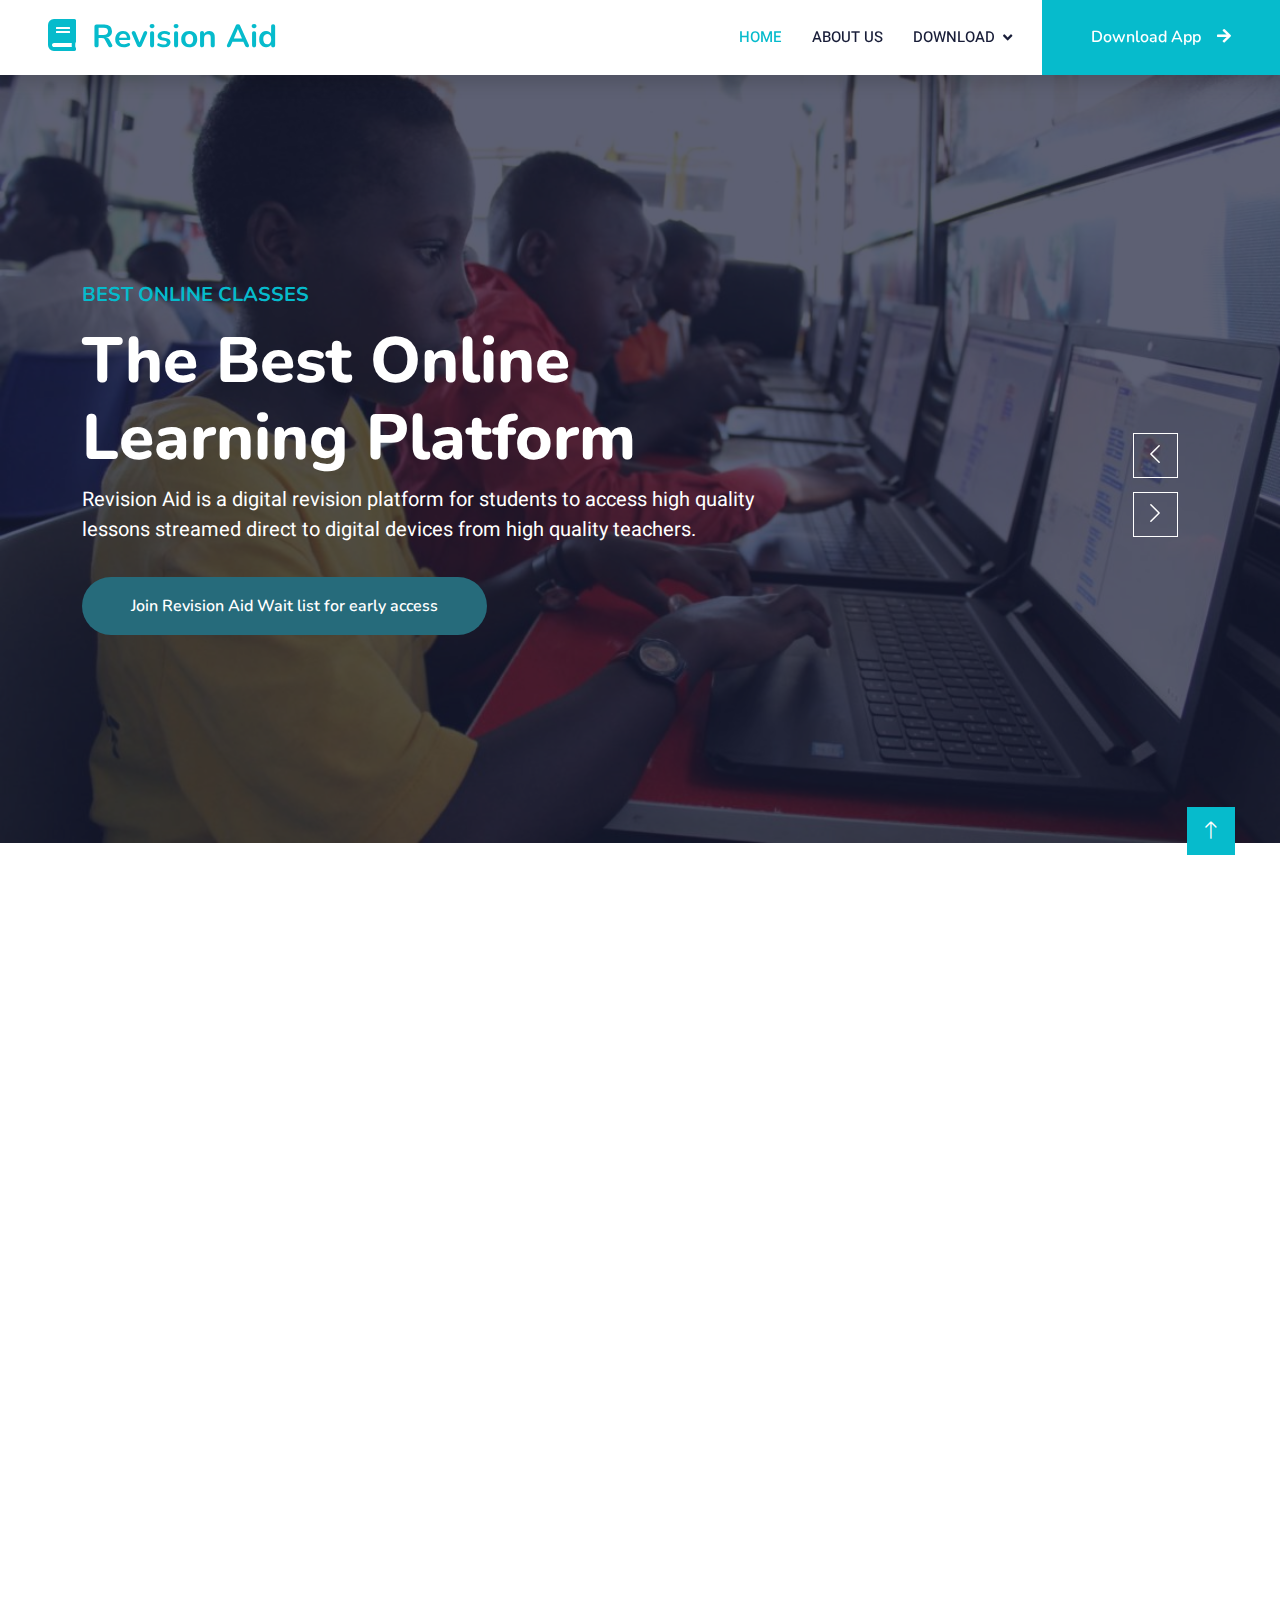
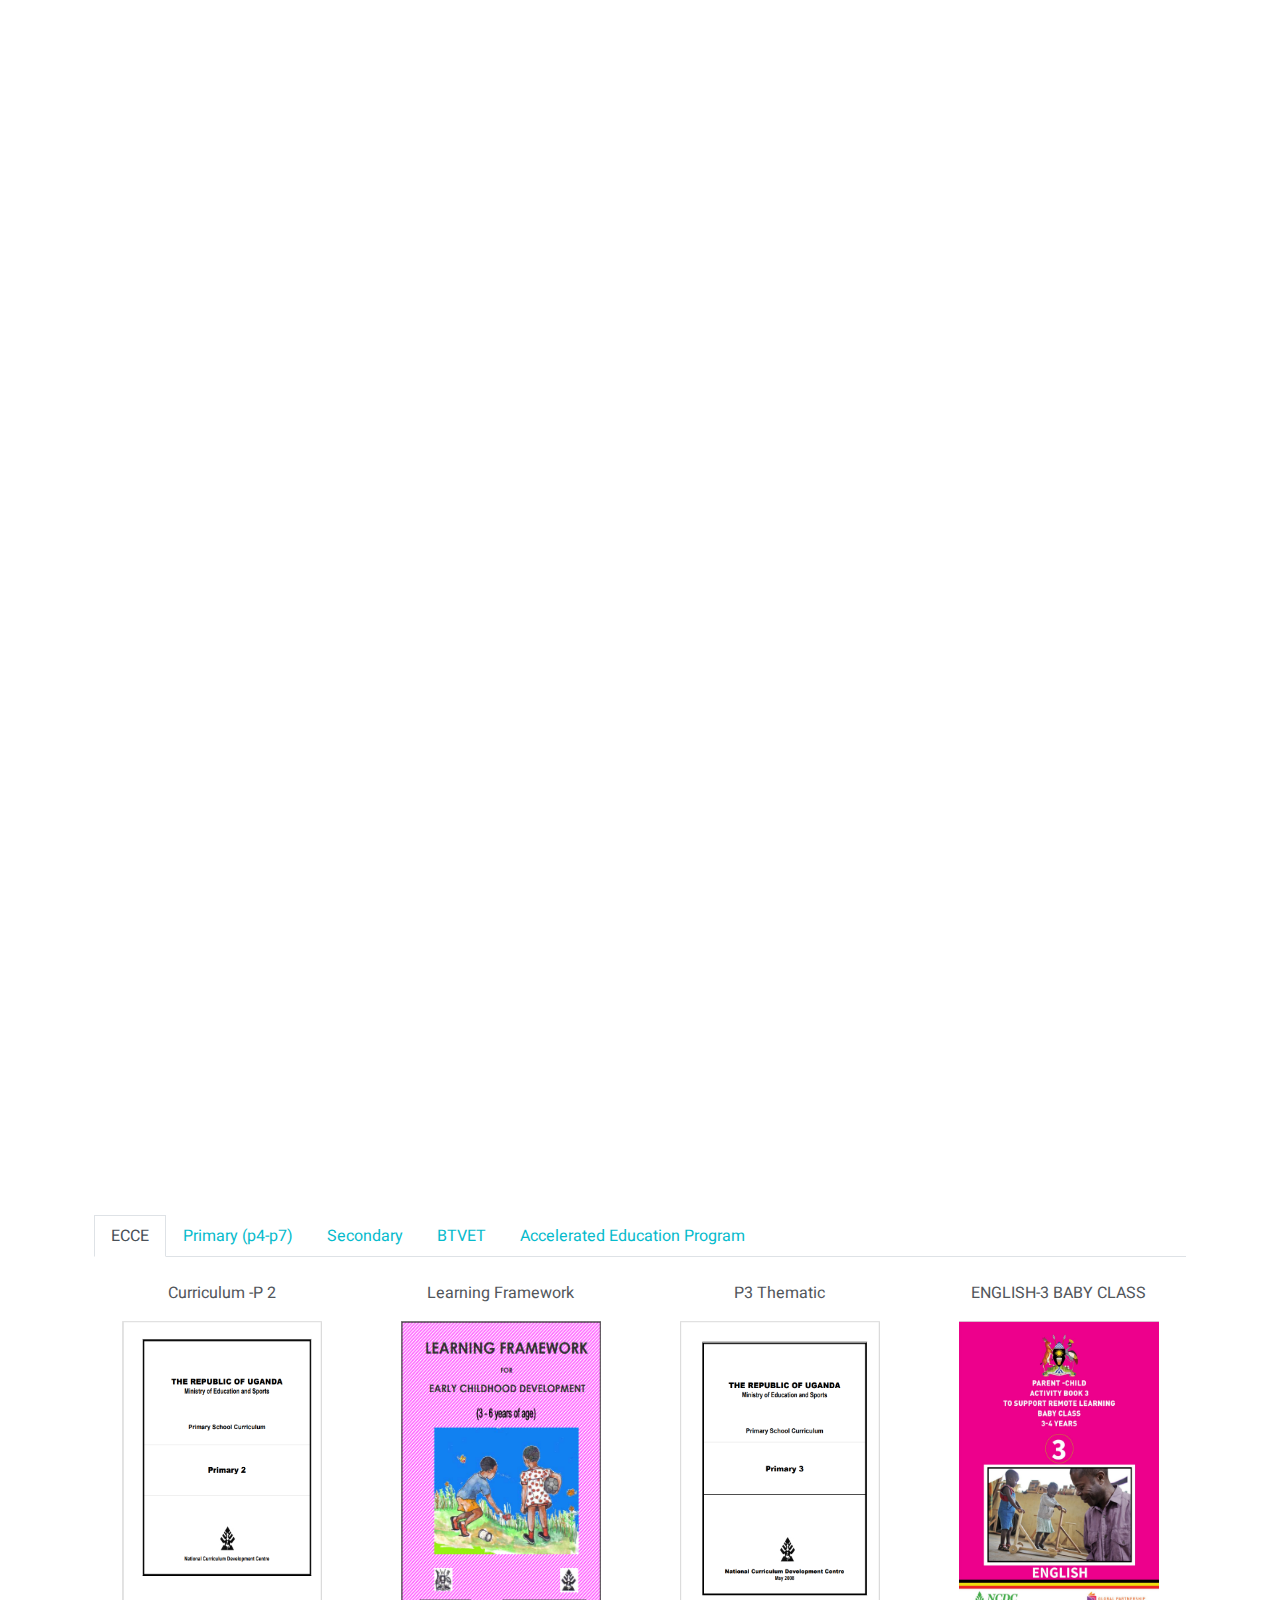
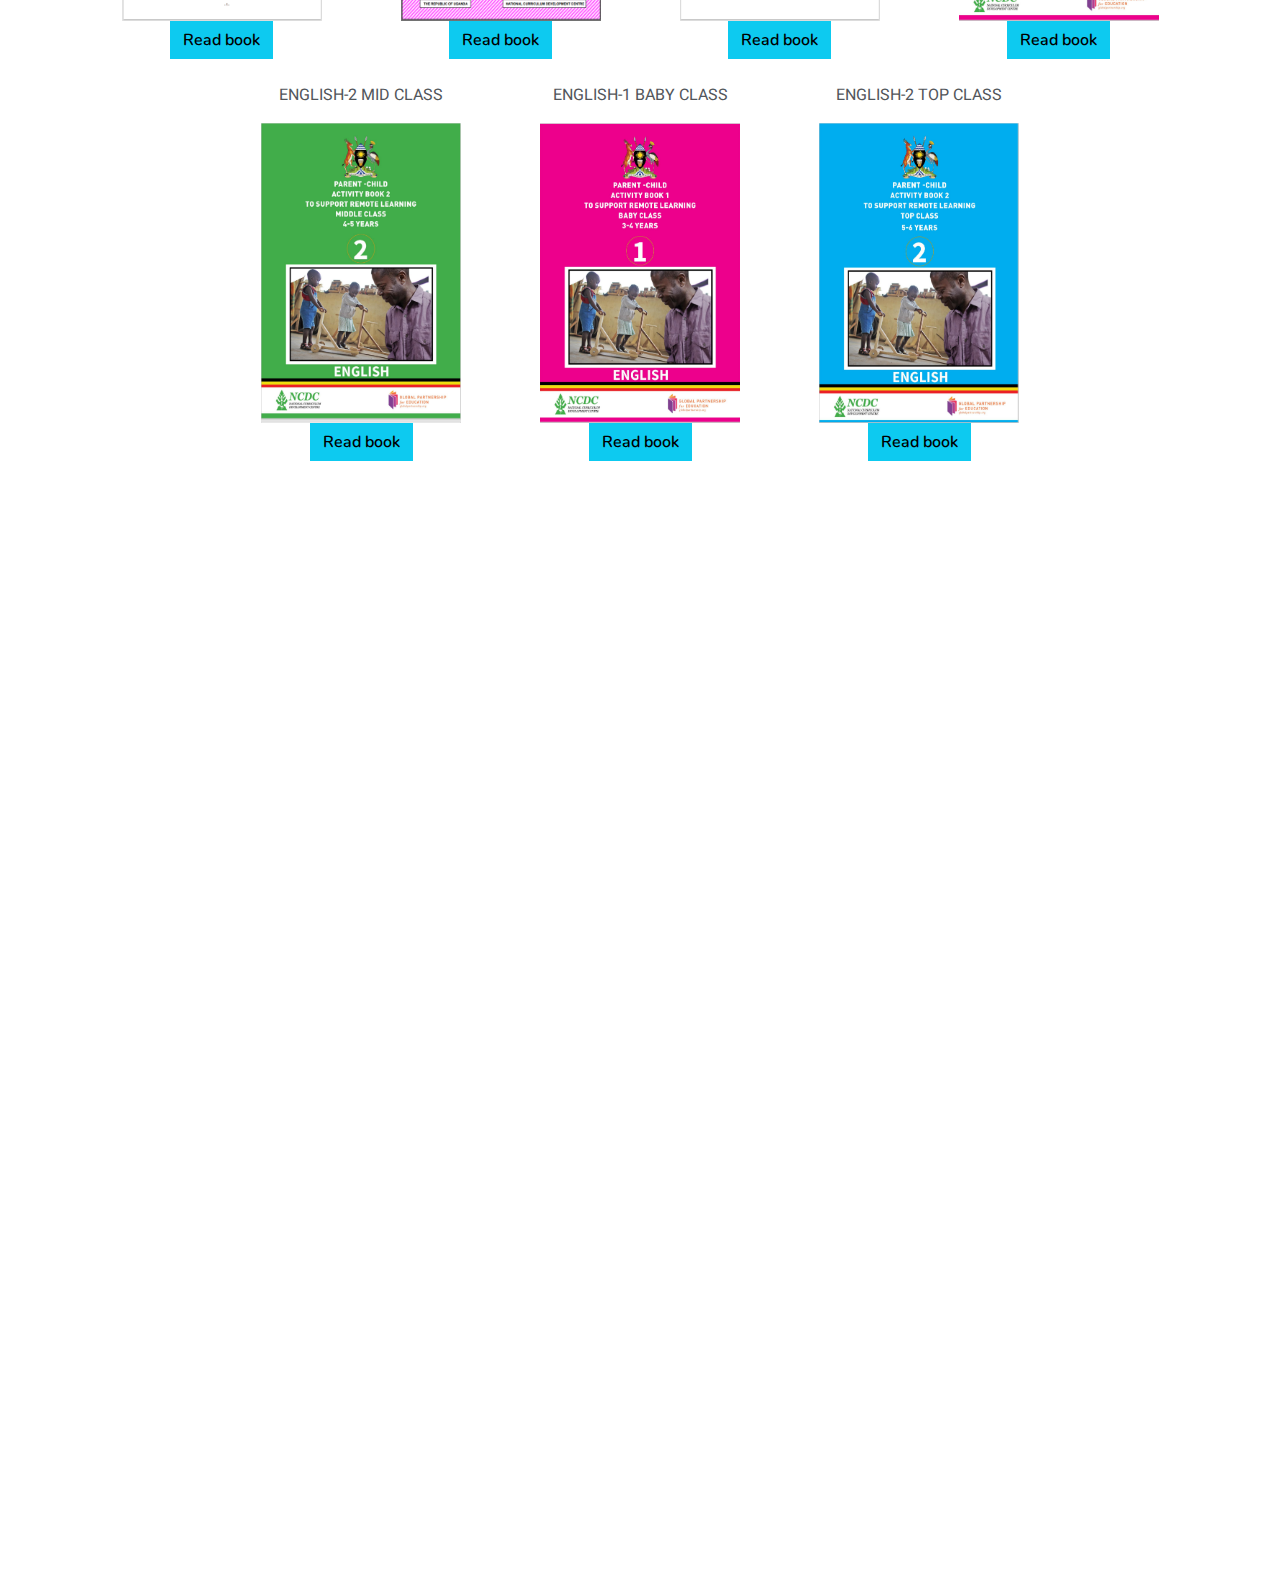
==== index.html @ b6e96b46 "new carousel images" ====
<!DOCTYPE html>
<html lang="en">

<head>
    <meta charset="utf-8">
    <title>Revision Aid</title>
    <meta content="width=device-width, initial-scale=1.0" name="viewport">
    <meta content="" name="keywords">
    <meta content="" name="description">

    <!-- Favicon -->
    <link href="favico.ico" rel="icon">

    <!-- Google Web Fonts -->
    <link rel="preconnect" href="https://fonts.googleapis.com">
    <link rel="preconnect" href="https://fonts.gstatic.com" crossorigin>
    <link href="https://fonts.googleapis.com/css2?family=Heebo:wght@400;500;600&family=Nunito:wght@600;700;800&display=swap" rel="stylesheet">

    <!-- Icon Font Stylesheet -->
    <link href="https://cdnjs.cloudflare.com/ajax/libs/font-awesome/5.10.0/css/all.min.css" rel="stylesheet">
    <link href="https://cdn.jsdelivr.net/npm/bootstrap-icons@1.4.1/font/bootstrap-icons.css" rel="stylesheet">

    <!-- Libraries Stylesheet -->
    <link href="lib/animate/animate.min.css" rel="stylesheet">
    <link href="lib/owlcarousel/assets/owl.carousel.min.css" rel="stylesheet">

    <!-- Customized Bootstrap Stylesheet -->
    <link href="css/bootstrap.min.css" rel="stylesheet">

    <!-- Template Stylesheet -->
    <link href="css/style.css" rel="stylesheet">

    <!-- Wait list Link script -->
    <script async src="https://cdnjs.waitlistpanda.com/embed/web/index.min.js" charset="utf-8" defer></script>
</head>

<body>
    <!-- Spinner Start -->
    <div id="spinner" class="show bg-white position-fixed translate-middle w-100 vh-100 top-50 start-50 d-flex align-items-center justify-content-center">
        <div class="spinner-border text-primary" style="width: 3rem; height: 3rem;" role="status">
            <span class="sr-only">Loading...</span>
        </div>
    </div>
    <!-- Spinner End -->


    <!-- Navbar Start -->
    <nav class="navbar navbar-expand-lg bg-white navbar-light shadow sticky-top p-0">
        <a href="index.html" class="navbar-brand d-flex align-items-center px-4 px-lg-5">
            <h2 class="m-0 text-primary"><i class="fa fa-book me-3"></i>Revision Aid</h2>
        </a>
        <button type="button" class="navbar-toggler me-4" data-bs-toggle="collapse" data-bs-target="#navbarCollapse">
            <span class="navbar-toggler-icon"></span>
        </button>
        <div class="collapse navbar-collapse" id="navbarCollapse">
            <div class="navbar-nav ms-auto p-4 p-lg-0">
                <a href="index.html" class="nav-item nav-link active">Home</a>
                <a href="about.html" class="nav-item nav-link">About Us</a>
                <div class="nav-item dropdown">
                    <a href="#" class="nav-link dropdown-toggle" data-bs-toggle="dropdown">Download</a>
                    <div class="dropdown-menu fade-down m-0">
                        <a href="#" class="dropdown-item">Adroid app</a>
                        <a href="#" class="dropdown-item">Ios App</a>
                    </div>
                </div>
            </div>
            <a href="" class="btn btn-primary py-4 px-lg-5 d-none d-lg-block">Download App<i class="fa fa-arrow-right ms-3"></i></a>
        </div>
    </nav>
    <!-- Navbar End -->


    <!-- Carousel Start -->
    <div class="container-fluid p-0 mb-5">
        <div class="owl-carousel header-carousel position-relative">
            <div class="owl-carousel-item position-relative">
                <img class="img-fluid" src="img/s1.jpg" alt="">
                <div class="position-absolute top-0 start-0 w-100 h-100 d-flex align-items-center" style="background: rgba(24, 29, 56, .7);">
                    <div class="container">
                        <div class="row justify-content-start">
                            <div class="col-sm-10 col-lg-8">
                                <h5 class="text-primary text-uppercase mb-3 animated slideInDown">Best Online Classes</h5>
                                <h1 class="display-3 text-white animated slideInDown">The Best Online Learning Platform</h1>
                                <p class="fs-5 text-white mb-4 pb-2">Revision Aid is a digital revision platform for students to access high quality lessons streamed direct to digital devices from high quality teachers.</p>
                                <a href="https://form.zootools.co/go/4qgac8iY3LlUblmgVTlq" data-waitlist-id="4qgac8iY3LlUblmgVTlq" class="btn py-md-3 px-md-5 me-3 animated slideInLeft" style="color:#fff;background-color:#266b7b;border-radius:35px;">Join Revision Aid Wait list for early access</a>  
                            </div>
                        </div>
                    </div>
                </div>
            </div>
            <div class="owl-carousel-item position-relative">
                <img class="img-fluid" src="img/car3.png" alt="">
                <div class="position-absolute top-0 start-0 w-100 h-100 d-flex align-items-center" style="background: rgba(24, 29, 56, .7);">
                    <div class="container">
                        <div class="row justify-content-start">
                            <div class="col-sm-10 col-lg-8">
                                <h5 class="text-primary text-uppercase mb-3 animated slideInDown">Best Online classes</h5>
                                <h1 class="display-3 text-white animated slideInDown">Get Educated Online From Your device</h1>
                                <p class="fs-5 text-white mb-4 pb-2">Revision Aid is a digital revision platform for students to access high quality lessons streamed direct to digital devices from high quality teachers.</p>
                                <a href="https://form.zootools.co/go/4qgac8iY3LlUblmgVTlq" data-waitlist-id="4qgac8iY3LlUblmgVTlq" class="btn py-md-3 px-md-5 me-3 animated slideInLeft" style="color:#fff;background-color:#266b7b;border-radius:35px;">Join Revision Aid Wait list for early access</a>  
                            </div>
                        </div>
                    </div>
                </div>
            </div>
        </div>
    </div>
    <!-- Carousel End -->


    <!-- Service Start -->
    <div class="container-xxl py-5">
        <div class="container">
            <div class="row g-4">
                <div class="col-lg-3 col-sm-6 wow fadeInUp" data-wow-delay="0.1s">
                    <div class="service-item text-center pt-3">
                        <div class="p-4">
                            <i class="fa fa-3x fa-graduation-cap text-primary mb-4"></i>
                            <h5 class="mb-3">Skilled teachers</h5>
                            <p>At Revision Aid we provide skilled teachers to provide assistance to students</p>
                        </div>
                    </div>
                </div>
                <div class="col-lg-3 col-sm-6 wow fadeInUp" data-wow-delay="0.3s">
                    <div class="service-item text-center pt-3">
                        <div class="p-4">
                            <i class="fa fa-3x fa-globe text-primary mb-4"></i>
                            <h5 class="mb-3">Online Classes</h5>
                            <p>Students at schools and at home have access to all classes at anytime</p>
                        </div>
                    </div>
                </div>
                <div class="col-lg-3 col-sm-6 wow fadeInUp" data-wow-delay="0.5s">
                    <div class="service-item text-center pt-3">
                        <div class="p-4">
                            <i class="fa fa-3x fa-home text-primary mb-4"></i>
                            <h5 class="mb-3">Home Projects</h5>
                            <p>Students are able to do sample home assignments using the platform</p>
                        </div>
                    </div>
                </div>
                <div class="col-lg-3 col-sm-6 wow fadeInUp" data-wow-delay="0.7s">
                    <div class="service-item text-center pt-3">
                        <div class="p-4">
                            <i class="fa fa-3x fa-book-open text-primary mb-4"></i>
                            <h5 class="mb-3">Book Library</h5>
                            <p>Students and teachers can organise their learning programs for effiecency</p>
                        </div>
                    </div>
                </div>
            </div>
        </div>
    </div>
    <!-- Service End -->

    
    <!-- Categories Start -->
    <div class="container-xxl py-5 category">
        <div class="container">
            <div class="text-center wow fadeInUp" data-wow-delay="0.1s">
                <h6 class="section-title bg-white text-center text-primary px-3">Lessons</h6>
                <h1 class="mb-5">Lessons Categories</h1>
            </div>
            <div class="row g-3">
                <div class="col-lg-7 col-md-6">
                    <div class="row g-3">
                        <div class="col-lg-12 col-md-12 wow zoomIn" data-wow-delay="0.1s">
                            <a class="position-relative d-block overflow-hidden" href="math.html">
                                <img class="img-fluid" src="img/cat-1.jpg" alt="">
                                <div class="bg-white text-center position-absolute bottom-0 end-0 py-2 px-3" style="margin: 1px;">
                                    <h5 class="m-0">Mathematics</h5>
                                    <small class="text-primary">4 topics</small>
                                </div>
                            </a>
                        </div>
                        <div class="col-lg-6 col-md-12 wow zoomIn" data-wow-delay="0.3s">
                            <a class="position-relative d-block overflow-hidden" href="science.html">
                                <img class="img-fluid" src="img/cat-2.jpg" alt="">
                                <div class="bg-white text-center position-absolute bottom-0 end-0 py-2 px-3" style="margin: 1px;">
                                    <h5 class="m-0">Science</h5>
                                    <small class="text-primary">2 Courses</small>
                                </div>
                            </a>
                        </div>
                        <div class="col-lg-6 col-md-12 wow zoomIn" data-wow-delay="0.5s">
                            <a class="position-relative d-block overflow-hidden" href="english.html">
                                <img class="img-fluid" src="img/cat-3.jpg" alt="">
                                <div class="bg-white text-center position-absolute bottom-0 end-0 py-2 px-3" style="margin: 1px;">
                                    <h5 class="m-0">English</h5>
                                    <small class="text-primary">4 Lessons</small>
                                </div>
                            </a>
                        </div>
                    </div>
                </div>
                <div class="col-lg-5 col-md-6 wow zoomIn" data-wow-delay="0.7s" style="min-height: 350px;">
                    <a class="position-relative d-block h-100 overflow-hidden" href="ict.html">
                        <img class="img-fluid position-absolute w-100 h-100" src="img/cat-4.jpg" alt="" style="object-fit: cover;">
                        <div class="bg-white text-center position-absolute bottom-0 end-0 py-2 px-3" style="margin:  1px;">
                            <h5 class="m-0">Computer science</h5>
                            <small class="text-primary">4 Courses</small>
                        </div>
                    </a>
                </div>
            </div>
        </div>
    </div>
    <!-- Categories Start -->

    <!-- About Start -->
    <div class="container-xxl py-5">
        <div class="container">
            <div class="row g-5">
                <div class="col-lg-6 wow fadeInUp" data-wow-delay="0.1s" style="min-height: 400px;">
                    <div class="position-relative h-100">
                        <img class="img-fluid position-absolute w-100 h-100" src="img/sdg.png" alt="" style="object-fit: cover;">
                    </div>
                </div>
                <div class="col-lg-6 wow fadeInUp" data-wow-delay="0.3s">
                    <h6 class="section-title bg-white text-start text-primary pe-3">About Us</h6>
                    <h1 class="mb-4">Welcome to Revision Aid</h1>
                    <p class="mb-4">Welcome to Revision Aid, where learning meets innovation. We're more than just an educational platform – we're a passionate community of educators, technologists, and visionaries dedicated to transforming the way students learn and excel.</p>
                    <p style="font-weight: bold;">What We Offer</p>
                    <p class="mb-4">Our platform offers a comprehensive suite of resources designed to guide students on their educational journey. From a diverse collection of study materials, practice tests, and interactive quizzes to tailored content for various subjects and grade levels, Revision Aid is here to support learners every step of the way.</p>
                    <div class="row gy-2 gx-4 mb-4">
                        <div class="col-sm-6">
                            <p class="mb-0"><i class="fa fa-arrow-right text-primary me-2"></i>Skilled Teachers</p>
                        </div>
                        <div class="col-sm-6">
                            <p class="mb-0"><i class="fa fa-arrow-right text-primary me-2"></i>Online Classes</p>
                        </div>
                        <div class="col-sm-6">
                            <p class="mb-0"><i class="fa fa-arrow-right text-primary me-2"></i>Student collaboration</p>
                        </div>
                        <div class="col-sm-6">
                            <p class="mb-0"><i class="fa fa-arrow-right text-primary me-2"></i>Online coaching</p>
                        </div>
                    </div>
                    <a class="btn btn-primary py-3 px-5 mt-2" href="#">Read More</a>
                </div>
            </div>
        </div>
    </div>
    <!-- About End -->


    <!-- Ebooks Start -->
    <div class="container-xxl py-5">
        <div class="container">
            <div class="text-center wow fadeInUp" data-wow-delay="0.1s">
                <h6 class="section-title bg-white text-center text-primary px-3">Schools Ebooks</h6>
                <h1 class="mb-5">Schools new carriculum Ebooks </h1>
            </div>
            <div class="container">
                    <ul class="nav nav-tabs">
                            <li class="nav-item">
                                <a href="#ecce" class="nav-link active" data-bs-toggle="tab"> ECCE</a>
                            </li>
                            <li class="nav-item">
                                <a href="#primary" class="nav-link" data-bs-toggle="tab">Primary (p4-p7)</a>
                            </li>
                            <li class="nav-item">
                                    <a href="#secondary" class="nav-link" data-bs-toggle="tab">Secondary</a>
                            </li>
                            <li class="nav-item">
                                        <a href="#btvet" class="nav-link" data-bs-toggle="tab">BTVET</a>
                            </li>
                            <li class="nav-item">
                                <a href="#acce" class="nav-link" data-bs-toggle="tab">Accelerated Education Program</a>
                            </li>
                        </ul>

                        <div class="tab-content">
                                <div class="tab-pane fade show active" id="ecce">
                                    <div class="row justify-content-center">
                                        <div class="col-3">
                                            <div class="text-center">
                                                    <br>
                                                    <p>Curriculum -P 2</p>
                                                    <img src="ebook/ecce/p2.png" height="300" width="200" />
                                                    <button type="button" class="btn btn-info" onclick="location.href='docs/ecce/P2_Thematic_Curriculum_June_2011.pdf#toolbar=0';">
                                                        Read book
                                                    </button>
                                            </div>                                                
                                        </div>
                                        <div class="col-3">
                                            <div class="text-center">
                                                    <br>
                                                    <p>Learning Framework</p>
                                                    <img src="ebook/ecce/lf.png" height="300" width="200" />
                                                    <button type="button" class="btn btn-info" onclick="location.href='docs/ecce/ECD_FRamework.pdf#toolbar=0';">
                                                        Read book
                                                    </button>
                                            </div>
                                                
                                        </div>
                                        <div class="col-3">
                                                <div class="text-center">
                                                        <br>
                                                        <p>P3 Thematic</p>
                                                        <img src="ebook/ecce/Thematic.png" height="300" width="200" />
                                                        <button type="button" class="btn btn-info" onclick="location.href='docs/ecce/P3_Thematic.pdf#toolbar=0';">
                                                            Read book
                                                        </button>
                                                </div>
                                               
                                        </div>
                                        <div class="col-3">
                                                <div class="text-center">
                                                        <br>
                                                        <p>ENGLISH-3 BABY CLASS</p>
                                                        <img src="ebook/ecce/ENGLISH_-_BOOK_3_BABY_CLASS.png" height="300" width="200" />
                                                        <button type="button" class="btn btn-info" onclick="location.href='docs/ecce/ENGLISH_-_BOOK_3_BABY_CLASS.pdf#toolbar=0';">
                                                            Read book
                                                        </button>
                                                </div>
                                               
                                        </div>
                                        <div class="col-3">
                                                <div class="text-center">
                                                        <br>
                                                        <p>ENGLISH-2 MID CLASS</p>
                                                        <img src="ebook/ecce/ENGLISH_-_BOOK_2_MIDDLE_CLASS.png" height="300" width="200" />
                                                        <button type="button" class="btn btn-info" onclick="location.href='docs/ecce/ENGLISH_-_BOOK_2_MIDDLE_CLASS.pdf#toolbar=0';">
                                                            Read book
                                                        </button>
                                                </div>
                                                
                                        </div>
                                        <div class="col-3">
                                                <div class="text-center">
                                                        <br>
                                                        <p>ENGLISH-1 BABY CLASS</p>
                                                        <img src="ebook/ecce/ENGLISH_-_BOOK_1_BABY_CLASS.png" height="300" width="200" />
                                                        <button type="button" class="btn btn-info" onclick="location.href='docs/ecce/ENGLISH_-_BOOK_1_BABY_CLASS.pdf#toolbar=0';">
                                                            Read book
                                                        </button>
                                                </div>                                                
                                        </div>
                                        <div class="col-3">
                                                <div class="text-center">
                                                        <br>
                                                        <p>ENGLISH-2 TOP CLASS</p>
                                                        <img src="ebook/ecce/ENGLISH_-_BOOK_2_TOP_CLASS.png" height="300" width="200" />
                                                        <button type="button" class="btn btn-info" onclick="location.href='docs/ecce/ENGLISH_-_BOOK_2_TOP_CLASS.pdf#toolbar=0';">
                                                            Read book
                                                        </button>
                                                </div>                                            
                                        </div>
                                        
                                    </div>
                                </div>
                                <div class="tab-pane fade" id="primary">
                                    <div class="row justify-content-center">
                                    <div class="col-3">
                                            <div class="text-center">
                                                    <br>
                                                    <p>P.5 Curriculum-Set.2</p>
                                                    <img src="ebook/primary/Capture-Final_P5_Set_two_Curriculum.png" height="300" width="200" />
                                                    <button type="button" class="btn btn-info" onclick="location.href='docs/primary/Final_P5_Set_two_Curriculum.pdf#toolbar=0';">
                                                        Read book
                                                    </button>
                                            </div> 
                                    </div>
                                    <div class="col-3">
                                        <div class="text-center">
                                            <br>
                                            <p>P.7 Curriculum-set.2</p>
                                            <img src="ebook/primary/Capture_P7_Final_Set_two_Sept_2011_book_1.png" height="300" width="200" />
                                            <button type="button" class="btn btn-info" onclick="location.href='docs/primary/P7_Final_Set_two_Sept_2011_book_1.pdf#toolbar=0';">
                                                Read book
                                            </button>
                                        </div> 
                                    </div>
                                    <div class="col-3">
                                            <div class="text-center">
                                                    <br>
                                                    <p>P.7 Curriculum-set.1</p>
                                                    <img src="ebook/primary/Capture_P7_Final_Set_One_book_for_NCDC_2011_edited_chck.png" height="300" width="200" />
                                                    <button type="button" class="btn btn-info" onclick="location.href='docs/primary/P7_Final_Set_One_book_for_NCDC_2011_edited_chck.pdf#toolbar=0';">
                                                        Read book
                                                    </button>
                                                </div> 
                                    </div>
                                    <div class="col-3">
                                            <div class="text-center">
                                                    <br>
                                                    <p>P5 First edition</p>
                                                    <img src="ebook/primary/p5.png" height="300" width="200" />
                                                    <button type="button" class="btn btn-info" onclick="location.href='docs/primary/P5_Merged_1.pdf#toolbar=0';">
                                                        Read book
                                                    </button>
                                            </div>
                                    </div>
                                    <div class="col-3">
                                            <div class="text-center">
                                                    <br>
                                                    <p>Home-study Learning</p>
                                                    <img src="ebook/primary/CP5.png" height="300" width="200" />
                                                    <button type="button" class="btn btn-info" onclick="location.href='docs/primary/P5_Merged.pdf#toolbar=0';">
                                                        Read book
                                                    </button>
                                            </div>
                                    </div>
                                    </div>
                                </div>
                                <div class="tab-pane fade" id="secondary">
                                    <div class="row">
                                        <div class="col-3">
                                            <ul>
                                                <li><a href="#">O Level Curriculum (Revised, Competency-based)</a></li>
                                                <li><a href="#">A Level Curriculum</a></li>
                                                <li><a href="#">End of year Sample Assessment Items (S.1 & S.2)</a></li>
                                                <li><a href="#">Prototypes for Lower Secondary</a></li>
                                            </ul>
                                        </div>
                                        <div class="col-9">
                                                <div class="row justify-content-center">
                                                        <div class="col-3">
                                                                <div class="text-center">
                                                                        <br>
                                                                        <p>P.5 Curriculum-Set.2</p>
                                                                        <img src="ebook/primary/Capture-Final_P5_Set_two_Curriculum.png" height="300" width="200" />
                                                                        <button type="button" class="btn btn-info" onclick="location.href='docs/primary/Final_P5_Set_two_Curriculum.pdf#toolbar=0';">
                                                                            Read book
                                                                        </button>
                                                                </div> 
                                                        </div>
                                                </div>
                                        </div>
                                    </div>
                                        
                                </div>
                                <div class="tab-pane fade" id="btvet">
                                        <p>Messages tab content ...</p>
                                </div>
                                <div class="tab-pane fade" id="acce">
                                            <p>Messages tab content ...</p>
                                </div>
                            </div>
            </div>
        </div>
    </div>
    <!-- Ebooks End -->


    <!-- Team Start -->
    <div class="container-xxl py-5">
        <div class="container">
            <div class="text-center wow fadeInUp" data-wow-delay="0.1s">
                <h6 class="section-title bg-white text-center text-primary px-3">Revision Team</h6>
                <h1 class="mb-5">Expert Team</h1>
            </div>
            <div class="row g-4">
                <div class="col-lg-3 col-md-6 wow fadeInUp" data-wow-delay="0.1s">
                    <div class="team-item bg-light">
                        <div class="overflow-hidden">
                            <img class="img-fluid" src="team/elvor.jpeg" alt="">
                        </div>
                        <div class="position-relative d-flex justify-content-center" style="margin-top: -23px;">
                            <div class="bg-light d-flex justify-content-center pt-2 px-1">
                                <a class="btn btn-sm-square btn-primary mx-1" href=""><i class="fab fa-facebook-f"></i></a>
                                <a class="btn btn-sm-square btn-primary mx-1" href=""><i class="fab fa-twitter"></i></a>
                                <a class="btn btn-sm-square btn-primary mx-1" href=""><i class="fab fa-instagram"></i></a>
                            </div>
                        </div>
                        <div class="text-center p-4">
                            <h5 class="mb-0">Ssemaganda Elvis</h5>
                            <small>CEO/Founder</small>
                        </div>
                    </div>
                </div>
                <div class="col-lg-3 col-md-6 wow fadeInUp" data-wow-delay="0.3s">
                    <div class="team-item bg-light">
                        <div class="overflow-hidden">
                            <img class="img-fluid" src="team/otto.jpg" alt="">
                        </div>
                        <div class="position-relative d-flex justify-content-center" style="margin-top: -23px;">
                            <div class="bg-light d-flex justify-content-center pt-2 px-1">
                                <a class="btn btn-sm-square btn-primary mx-1" href=""><i class="fab fa-facebook-f"></i></a>
                                <a class="btn btn-sm-square btn-primary mx-1" href=""><i class="fab fa-twitter"></i></a>
                                <a class="btn btn-sm-square btn-primary mx-1" href=""><i class="fab fa-instagram"></i></a>
                            </div>
                        </div>
                        <div class="text-center p-4">
                            <h5 class="mb-0">Otto Joushua</h5>
                            <small>Developer</small>
                        </div>
                    </div>
                </div>
                <div class="col-lg-3 col-md-6 wow fadeInUp" data-wow-delay="0.5s">
                    <div class="team-item bg-light">
                        <div class="overflow-hidden">
                            <img class="img-fluid" src="team/jaff.jpeg" alt="">
                        </div>
                        <div class="position-relative d-flex justify-content-center" style="margin-top: -23px;">
                            <div class="bg-light d-flex justify-content-center pt-2 px-1">
                                <a class="btn btn-sm-square btn-primary mx-1" href=""><i class="fab fa-facebook-f"></i></a>
                                <a class="btn btn-sm-square btn-primary mx-1" href=""><i class="fab fa-twitter"></i></a>
                                <a class="btn btn-sm-square btn-primary mx-1" href=""><i class="fab fa-instagram"></i></a>
                            </div>
                        </div>
                        <div class="text-center p-4">
                            <h5 class="mb-0">Geofrey</h5>
                            <small>Market Lead</small>
                        </div>
                    </div>
                </div>
                <div class="col-lg-3 col-md-6 wow fadeInUp" data-wow-delay="0.7s">
                    <div class="team-item bg-light">
                        <div class="overflow-hidden">
                            <img class="img-fluid" src="team/anatoli.jpg" alt="">
                        </div>
                        <div class="position-relative d-flex justify-content-center" style="margin-top: -23px;">
                            <div class="bg-light d-flex justify-content-center pt-2 px-1">
                                <a class="btn btn-sm-square btn-primary mx-1" href=""><i class="fab fa-facebook-f"></i></a>
                                <a class="btn btn-sm-square btn-primary mx-1" href=""><i class="fab fa-twitter"></i></a>
                                <a class="btn btn-sm-square btn-primary mx-1" href=""><i class="fab fa-instagram"></i></a>
                            </div>
                        </div>
                        <div class="text-center p-4">
                            <h5 class="mb-0">Anatoli Kiligwajo</h5>
                            <small>Mentor/Advisor</small>
                        </div>
                    </div>
                </div>
            </div>
        </div>
    </div>
    <!-- Team End -->

<!-- 
    Testimonial Start 
    <div class="container-xxl py-5 wow fadeInUp" data-wow-delay="0.1s">
        <div class="container">
            <div class="text-center">
                <h6 class="section-title bg-white text-center text-primary px-3">Testimonial</h6>
                <h1 class="mb-5">Our Students Say!</h1>
            </div>
            <div class="owl-carousel testimonial-carousel position-relative">
                <div class="testimonial-item text-center">
                    <img class="border rounded-circle p-2 mx-auto mb-3" src="img/testimonial-1.jpg" style="width: 80px; height: 80px;">
                    <h5 class="mb-0">Client Name</h5>
                    <p>Profession</p>
                    <div class="testimonial-text bg-light text-center p-4">
                    <p class="mb-0">Tempor erat elitr rebum at clita. Diam dolor diam ipsum sit diam amet diam et eos. Clita erat ipsum et lorem et sit.</p>
                    </div>
                </div>
                <div class="testimonial-item text-center">
                    <img class="border rounded-circle p-2 mx-auto mb-3" src="img/testimonial-2.jpg" style="width: 80px; height: 80px;">
                    <h5 class="mb-0">Client Name</h5>
                    <p>Profession</p>
                    <div class="testimonial-text bg-light text-center p-4">
                    <p class="mb-0">Tempor erat elitr rebum at clita. Diam dolor diam ipsum sit diam amet diam et eos. Clita erat ipsum et lorem et sit.</p>
                    </div>
                </div>
                <div class="testimonial-item text-center">
                    <img class="border rounded-circle p-2 mx-auto mb-3" src="img/testimonial-3.jpg" style="width: 80px; height: 80px;">
                    <h5 class="mb-0">Client Name</h5>
                    <p>Profession</p>
                    <div class="testimonial-text bg-light text-center p-4">
                    <p class="mb-0">Tempor erat elitr rebum at clita. Diam dolor diam ipsum sit diam amet diam et eos. Clita erat ipsum et lorem et sit.</p>
                    </div>
                </div>
                <div class="testimonial-item text-center">
                    <img class="border rounded-circle p-2 mx-auto mb-3" src="img/testimonial-4.jpg" style="width: 80px; height: 80px;">
                    <h5 class="mb-0">Client Name</h5>
                    <p>Profession</p>
                    <div class="testimonial-text bg-light text-center p-4">
                    <p class="mb-0">Tempor erat elitr rebum at clita. Diam dolor diam ipsum sit diam amet diam et eos. Clita erat ipsum et lorem et sit.</p>
                    </div>
                </div>
            </div>
        </div>
    </div>
    Testimonial end 
    -->

    <!-- Footer Start -->
    <div class="container-fluid bg-dark text-light footer pt-5 mt-5 wow fadeIn" data-wow-delay="0.1s">
        <div class="container py-5">
            <div class="row g-5">
                <div class="col-lg-4 col-md-6">
                    <h4 class="text-white mb-3">Quick Link</h4>
                    <a class="btn btn-link" href="about.html">About Us</a>
                    <a class="btn btn-link" href="contact.html">Contact Us</a>
                </div>
                <div class="col-lg-4 col-md-6">
                    <h4 class="text-white mb-3">Contact</h4>
                    <p class="mb-2"><i class="fa fa-map-marker-alt me-3"></i>90, kanjokya house, Hive Collab</p>
                    <p class="mb-2"><i class="fa fa-phone-alt me-3"></i>+256 741 376335</p>
                    <p class="mb-2"><i class="fa fa-envelope me-3"></i>info@revisionaid.com</p>
                    <div class="d-flex pt-2">
                        <a class="btn btn-outline-light btn-social" href=""><i class="fab fa-twitter"></i></a>
                        <a class="btn btn-outline-light btn-social" href=""><i class="fab fa-facebook-f"></i></a>
                        <a class="btn btn-outline-light btn-social" href=""><i class="fab fa-youtube"></i></a>
                        <a class="btn btn-outline-light btn-social" href=""><i class="fab fa-linkedin-in"></i></a>
                    </div>
                </div>
                <div class="col-lg-4 col-md-6">
                    <h4 class="text-white mb-3">Newsletter</h4>
                    <p>Want to get updates about Revision Aid.</p>
                    <div class="position-relative mx-auto" style="max-width: 400px;">
                        <input class="form-control border-0 w-100 py-3 ps-4 pe-5" type="text" placeholder="Your email">
                        <button type="button" class="btn btn-primary py-2 position-absolute top-0 end-0 mt-2 me-2">SignUp</button>
                    </div>
                </div>
            </div>
        </div>
        <div class="container">
            <div class="copyright">
                <div class="row">
                    <div class="col-md-6 text-center text-md-start mb-3 mb-md-0">
                        &copy; <a class="border-bottom" href="#">Created site</a>, All Right Reserved.

                        <!--/*** This template is free as long as you keep the footer author’s credit link/attribution link/backlink. If you'd like to use the template without the footer author’s credit link/attribution link/backlink, you can purchase the Credit Removal License from "https://htmlcodex.com/credit-removal". Thank you for your support. ***/-->
                        Designed By <a class="border-bottom" href="https://elvisdouglas.netlify.app/">Elvis Douglas</a><br><br>
                    </div>
                    <div class="col-md-6 text-center text-md-end">
                        <div class="footer-menu">
                            <a href="index.html">Home</a>
                            <a href="contact.html">Contact</a>
                            <a href="">Help</a>
                            <a href="">FQAs</a>
                        </div>
                    </div>
                </div>
            </div>
        </div>
    </div>
    <!-- Footer End -->


    <!-- Back to Top -->
    <a href="#" class="btn btn-lg btn-primary btn-lg-square back-to-top"><i class="bi bi-arrow-up"></i></a>


    <!-- JavaScript Libraries -->
    <script src="https://code.jquery.com/jquery-3.4.1.min.js"></script>
    <script src="https://cdn.jsdelivr.net/npm/bootstrap@5.0.0/dist/js/bootstrap.bundle.min.js"></script>
    <script src="lib/wow/wow.min.js"></script>
    <script src="lib/easing/easing.min.js"></script>
    <script src="lib/waypoints/waypoints.min.js"></script>
    <script src="lib/owlcarousel/owl.carousel.min.js"></script>

    <!-- Template Javascript -->
    <script src="js/main.js"></script>
</body>

</html>
---- css/style.css ----
/********** Template CSS **********/
:root {
    --primary: #06BBCC;
    --light: #F0FBFC;
    --dark: #181d38;
}

.fw-medium {
    font-weight: 600 !important;
}

.fw-semi-bold {
    font-weight: 700 !important;
}

.back-to-top {
    position: fixed;
    display: none;
    right: 45px;
    bottom: 45px;
    z-index: 99;
}


/*** Spinner ***/
#spinner {
    opacity: 0;
    visibility: hidden;
    transition: opacity .5s ease-out, visibility 0s linear .5s;
    z-index: 99999;
}

#spinner.show {
    transition: opacity .5s ease-out, visibility 0s linear 0s;
    visibility: visible;
    opacity: 1;
}


/*** Button ***/
.btn {
    font-family: 'Nunito', sans-serif;
    font-weight: 600;
    transition: .5s;
}

.btn.btn-primary,
.btn.btn-secondary {
    color: #FFFFFF;
}

.btn-square {
    width: 38px;
    height: 38px;
}

.btn-sm-square {
    width: 32px;
    height: 32px;
}

.btn-lg-square {
    width: 48px;
    height: 48px;
}

.btn-square,
.btn-sm-square,
.btn-lg-square {
    padding: 0;
    display: flex;
    align-items: center;
    justify-content: center;
    font-weight: normal;
    border-radius: 0px;
}


/*** Navbar ***/
.navbar .dropdown-toggle::after {
    border: none;
    content: "\f107";
    font-family: "Font Awesome 5 Free";
    font-weight: 900;
    vertical-align: middle;
    margin-left: 8px;
}

.navbar-light .navbar-nav .nav-link {
    margin-right: 30px;
    padding: 25px 0;
    color: #FFFFFF;
    font-size: 15px;
    text-transform: uppercase;
    outline: none;
}

.navbar-light .navbar-nav .nav-link:hover,
.navbar-light .navbar-nav .nav-link.active {
    color: var(--primary);
}

@media (max-width: 991.98px) {
    .navbar-light .navbar-nav .nav-link  {
        margin-right: 0;
        padding: 10px 0;
    }

    .navbar-light .navbar-nav {
        border-top: 1px solid #EEEEEE;
    }
}

.navbar-light .navbar-brand,
.navbar-light a.btn {
    height: 75px;
}

.navbar-light .navbar-nav .nav-link {
    color: var(--dark);
    font-weight: 500;
}

.navbar-light.sticky-top {
    top: -100px;
    transition: .5s;
}

@media (min-width: 992px) {
    .navbar .nav-item .dropdown-menu {
        display: block;
        margin-top: 0;
        opacity: 0;
        visibility: hidden;
        transition: .5s;
    }

    .navbar .dropdown-menu.fade-down {
        top: 100%;
        transform: rotateX(-75deg);
        transform-origin: 0% 0%;
    }

    .navbar .nav-item:hover .dropdown-menu {
        top: 100%;
        transform: rotateX(0deg);
        visibility: visible;
        transition: .5s;
        opacity: 1;
    }
}


/*** Header carousel ***/
@media (max-width: 768px) {
    .header-carousel .owl-carousel-item {
        position: relative;
        min-height: 500px;
    }
    
    .header-carousel .owl-carousel-item img {
        position: absolute;
        width: 100%;
        height: 100%;
        object-fit: cover;
    }
}

.header-carousel .owl-nav {
    position: absolute;
    top: 50%;
    right: 8%;
    transform: translateY(-50%);
    display: flex;
    flex-direction: column;
}

.header-carousel .owl-nav .owl-prev,
.header-carousel .owl-nav .owl-next {
    margin: 7px 0;
    width: 45px;
    height: 45px;
    display: flex;
    align-items: center;
    justify-content: center;
    color: #FFFFFF;
    background: transparent;
    border: 1px solid #FFFFFF;
    font-size: 22px;
    transition: .5s;
}

.header-carousel .owl-nav .owl-prev:hover,
.header-carousel .owl-nav .owl-next:hover {
    background: var(--primary);
    border-color: var(--primary);
}

.page-header {
    background: linear-gradient(rgba(24, 29, 56, .7), rgba(24, 29, 56, .7)), url(../img/car2.jpg);
    background-position: center center;
    background-repeat: no-repeat;
    background-size: cover;
}

.page-header-inner {
    background: rgba(15, 23, 43, .7);
}

.breadcrumb-item + .breadcrumb-item::before {
    color: var(--light);
}


/*** Section Title ***/
.section-title {
    position: relative;
    display: inline-block;
    text-transform: uppercase;
}

.section-title::before {
    position: absolute;
    content: "";
    width: calc(100% + 80px);
    height: 2px;
    top: 4px;
    left: -40px;
    background: var(--primary);
    z-index: -1;
}

.section-title::after {
    position: absolute;
    content: "";
    width: calc(100% + 120px);
    height: 2px;
    bottom: 5px;
    left: -60px;
    background: var(--primary);
    z-index: -1;
}

.section-title.text-start::before {
    width: calc(100% + 40px);
    left: 0;
}

.section-title.text-start::after {
    width: calc(100% + 60px);
    left: 0;
}


/*** Service ***/
.service-item {
    background: var(--light);
    transition: .5s;
}

.service-item:hover {
    margin-top: -10px;
    background: var(--primary);
}

.service-item * {
    transition: .5s;
}

.service-item:hover * {
    color: var(--light) !important;
}


/*** Categories & Courses ***/
.category img,
.course-item img {
    transition: .5s;
}

.category a:hover img,
.course-item:hover img {
    transform: scale(1.1);
}


/*** Team ***/
.team-item img {
    transition: .5s;
}

.team-item:hover img {
    transform: scale(1.1);
}


/*** Testimonial ***/
.testimonial-carousel::before {
    position: absolute;
    content: "";
    top: 0;
    left: 0;
    height: 100%;
    width: 0;
    background: linear-gradient(to right, rgba(255, 255, 255, 1) 0%, rgba(255, 255, 255, 0) 100%);
    z-index: 1;
}

.testimonial-carousel::after {
    position: absolute;
    content: "";
    top: 0;
    right: 0;
    height: 100%;
    width: 0;
    background: linear-gradient(to left, rgba(255, 255, 255, 1) 0%, rgba(255, 255, 255, 0) 100%);
    z-index: 1;
}

@media (min-width: 768px) {
    .testimonial-carousel::before,
    .testimonial-carousel::after {
        width: 200px;
    }
}

@media (min-width: 992px) {
    .testimonial-carousel::before,
    .testimonial-carousel::after {
        width: 300px;
    }
}

.testimonial-carousel .owl-item .testimonial-text,
.testimonial-carousel .owl-item.center .testimonial-text * {
    transition: .5s;
}

.testimonial-carousel .owl-item.center .testimonial-text {
    background: var(--primary) !important;
}

.testimonial-carousel .owl-item.center .testimonial-text * {
    color: #FFFFFF !important;
}

.testimonial-carousel .owl-dots {
    margin-top: 24px;
    display: flex;
    align-items: flex-end;
    justify-content: center;
}

.testimonial-carousel .owl-dot {
    position: relative;
    display: inline-block;
    margin: 0 5px;
    width: 15px;
    height: 15px;
    border: 1px solid #CCCCCC;
    transition: .5s;
}

.testimonial-carousel .owl-dot.active {
    background: var(--primary);
    border-color: var(--primary);
}


/*** Footer ***/
.footer .btn.btn-social {
    margin-right: 5px;
    width: 35px;
    height: 35px;
    display: flex;
    align-items: center;
    justify-content: center;
    color: var(--light);
    font-weight: normal;
    border: 1px solid #FFFFFF;
    border-radius: 35px;
    transition: .3s;
}

.footer .btn.btn-social:hover {
    color: var(--primary);
}

.footer .btn.btn-link {
    display: block;
    margin-bottom: 5px;
    padding: 0;
    text-align: left;
    color: #FFFFFF;
    font-size: 15px;
    font-weight: normal;
    text-transform: capitalize;
    transition: .3s;
}

.footer .btn.btn-link::before {
    position: relative;
    content: "\f105";
    font-family: "Font Awesome 5 Free";
    font-weight: 900;
    margin-right: 10px;
}

.footer .btn.btn-link:hover {
    letter-spacing: 1px;
    box-shadow: none;
}

.footer .copyright {
    padding: 25px 0;
    font-size: 15px;
    border-top: 1px solid rgba(256, 256, 256, .1);
}

.footer .copyright a {
    color: var(--light);
}

.footer .footer-menu a {
    margin-right: 15px;
    padding-right: 15px;
    border-right: 1px solid rgba(255, 255, 255, .1);
}

.footer .footer-menu a:last-child {
    margin-right: 0;
    padding-right: 0;
    border-right: none;
}
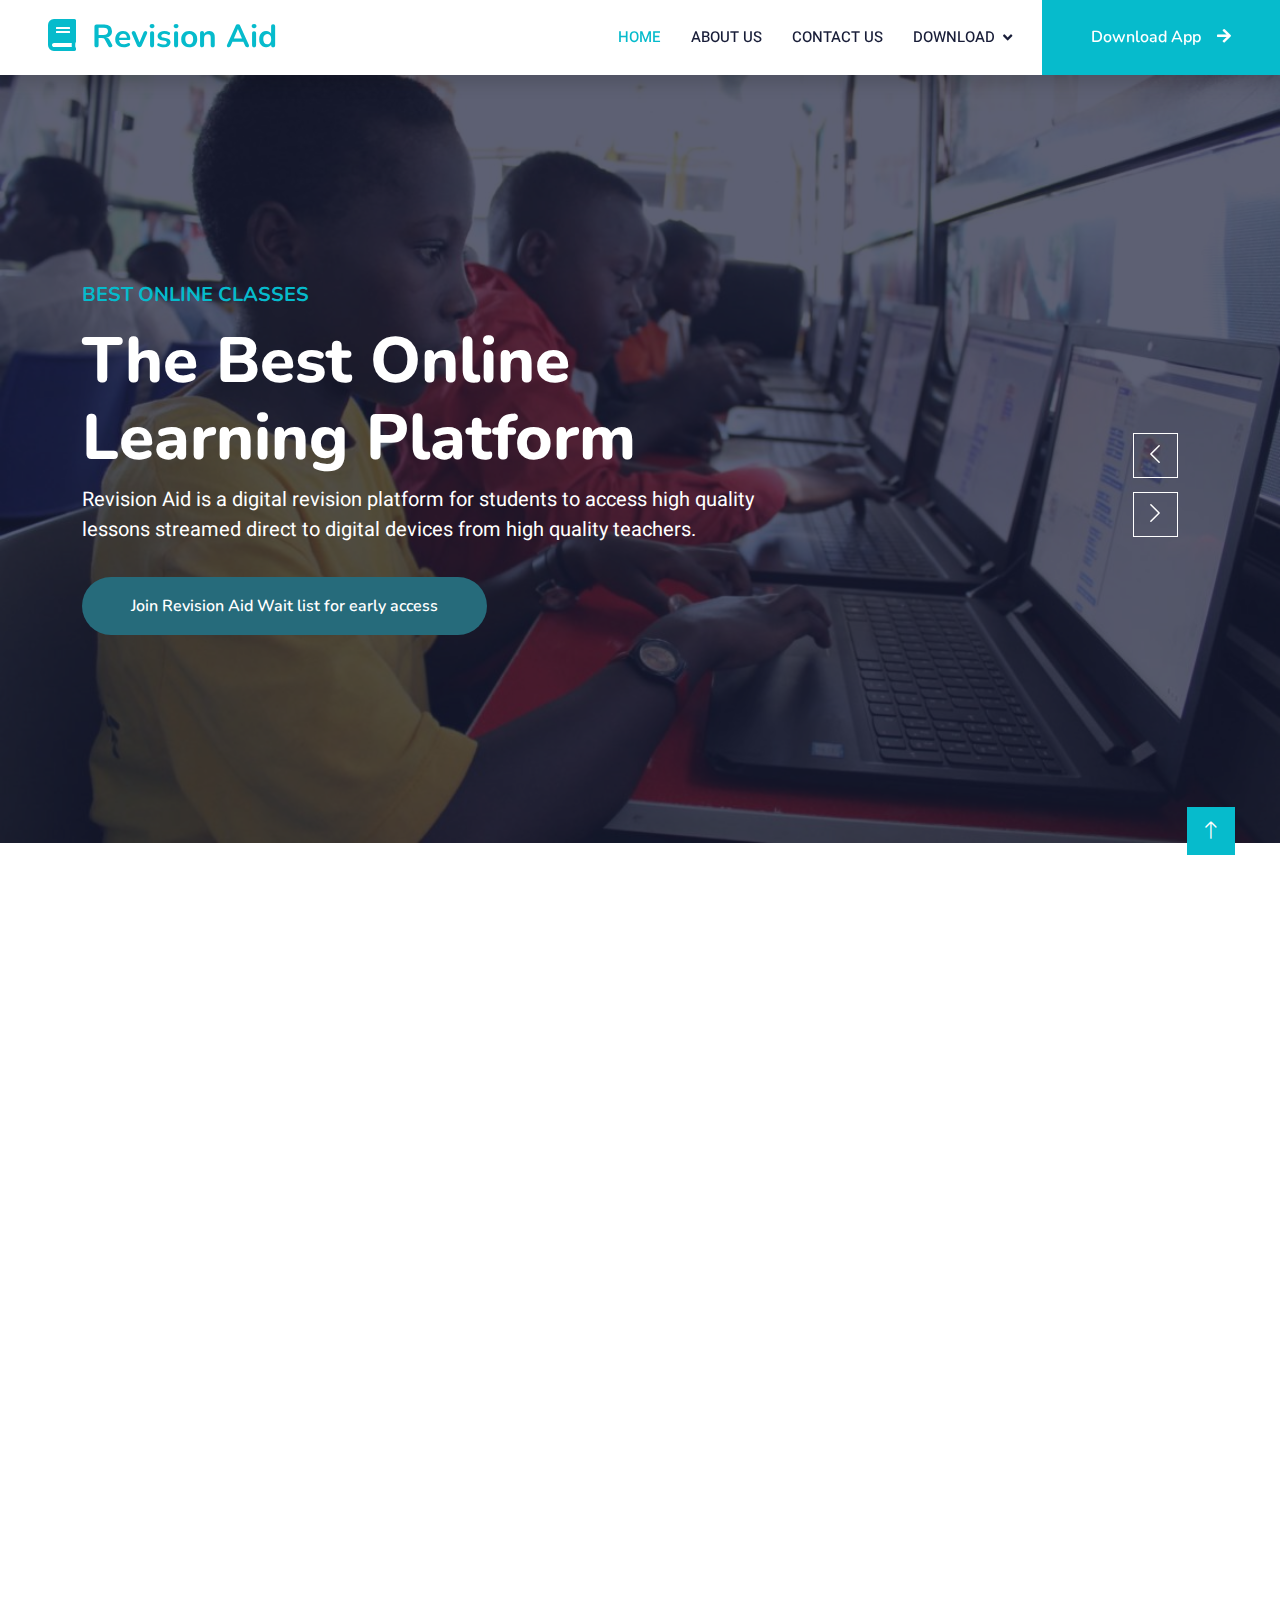
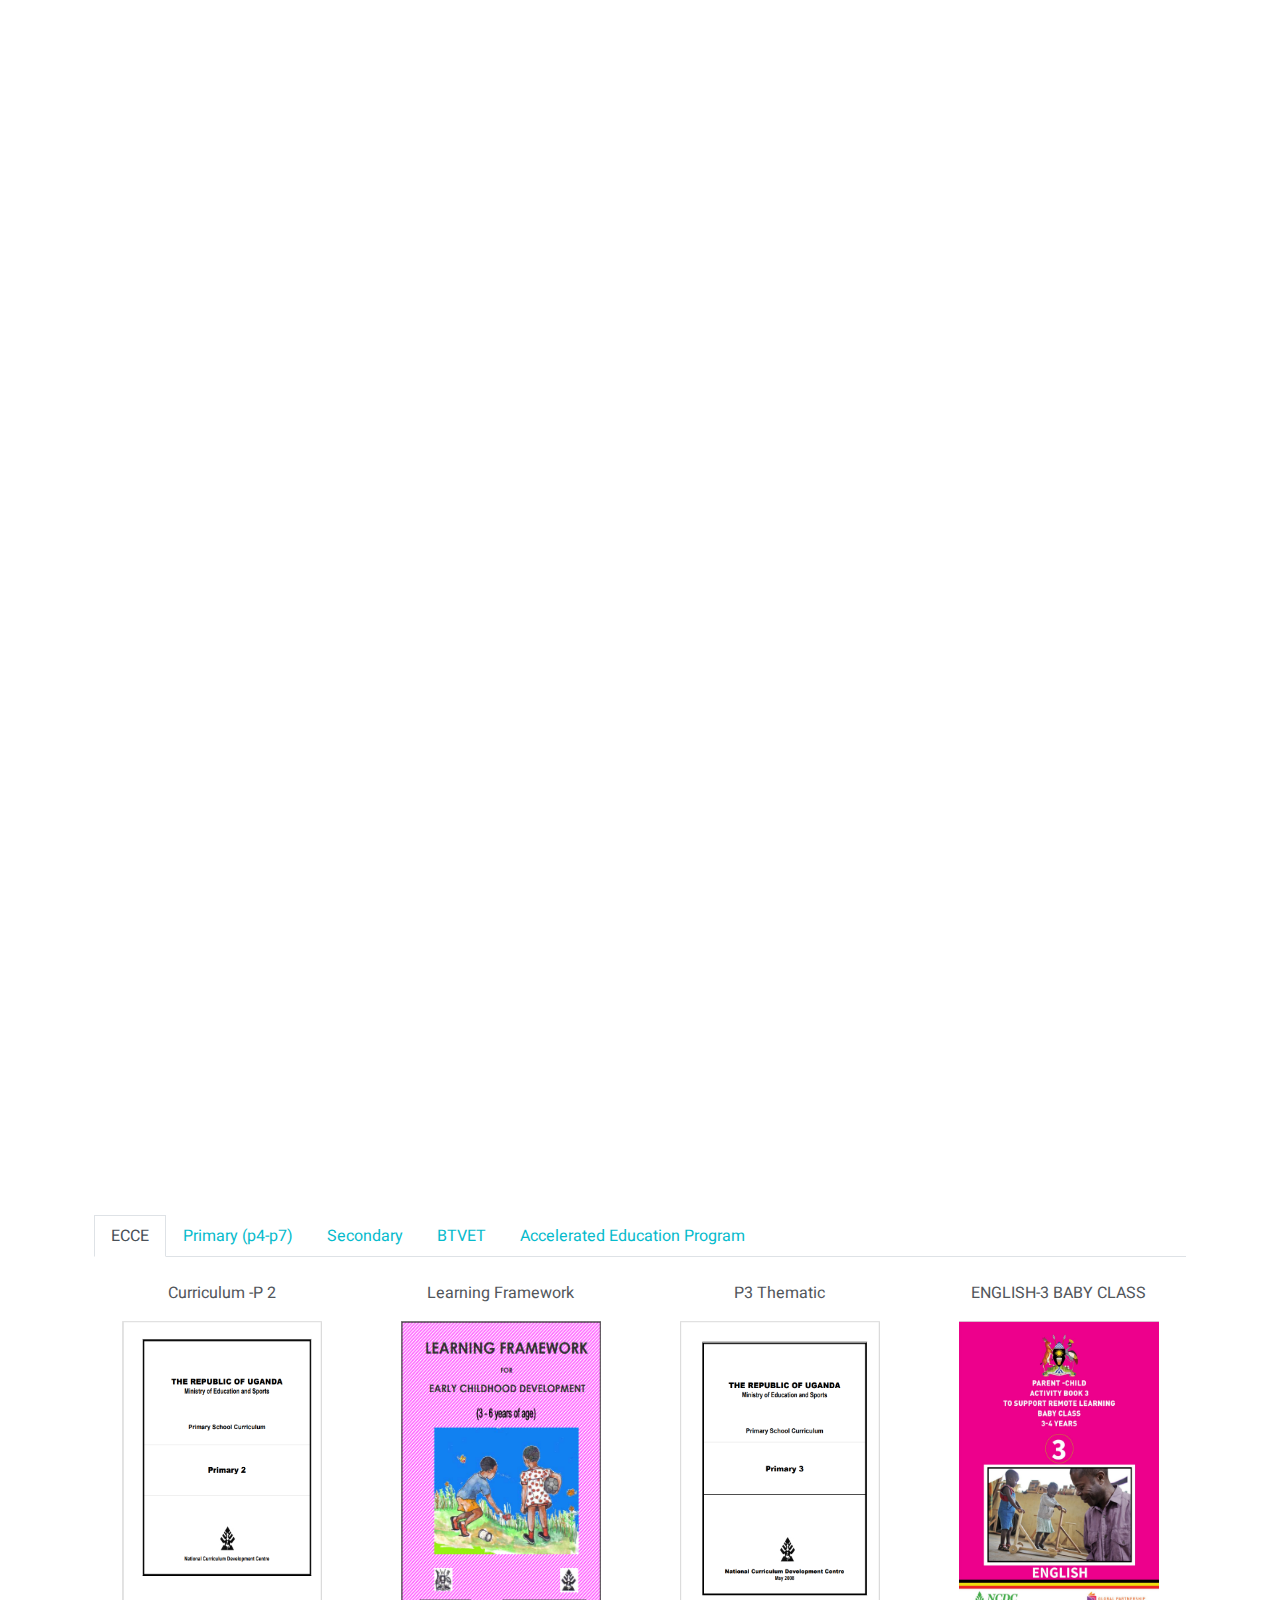
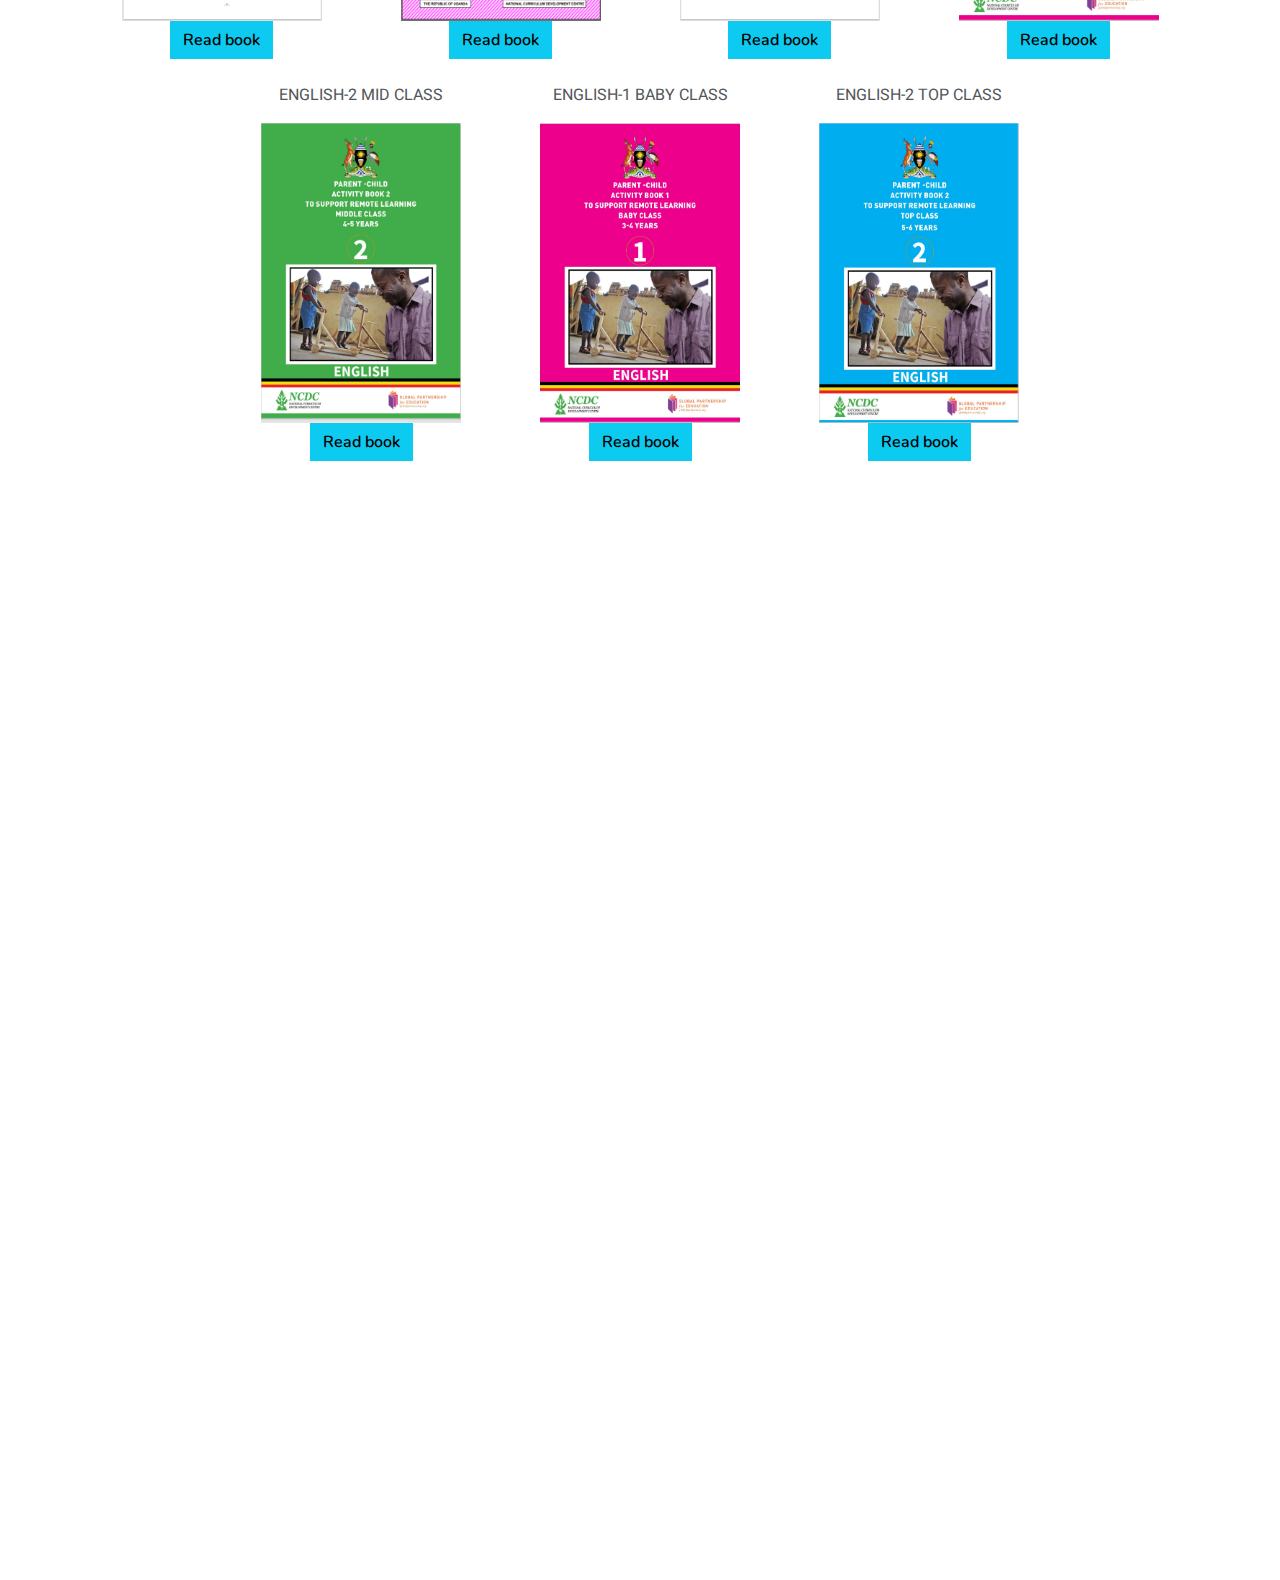
==== commit 9dfe8aa6: "index team changed" ====
--- a/index.html
+++ b/index.html
@@ -56,6 +56,7 @@
             <div class="navbar-nav ms-auto p-4 p-lg-0">
                 <a href="index.html" class="nav-item nav-link active">Home</a>
                 <a href="about.html" class="nav-item nav-link">About Us</a>
+                <a href="contact.html" class="nav-item nav-link">Contact Us</a>
                 <div class="nav-item dropdown">
                     <a href="#" class="nav-link dropdown-toggle" data-bs-toggle="dropdown">Download</a>
                     <div class="dropdown-menu fade-down m-0">
@@ -473,7 +474,7 @@
                 <div class="col-lg-3 col-md-6 wow fadeInUp" data-wow-delay="0.3s">
                     <div class="team-item bg-light">
                         <div class="overflow-hidden">
-                            <img class="img-fluid" src="team/otto.jpg" alt="">
+                            <img class="img-fluid" src="team/jonah.jpg" alt="">
                         </div>
                         <div class="position-relative d-flex justify-content-center" style="margin-top: -23px;">
                             <div class="bg-light d-flex justify-content-center pt-2 px-1">
@@ -483,7 +484,7 @@
                             </div>
                         </div>
                         <div class="text-center p-4">
-                            <h5 class="mb-0">Otto Joushua</h5>
+                            <h5 class="mb-0">Ssewaguma Jonathan</h5>
                             <small>Developer</small>
                         </div>
                     </div>
@@ -491,7 +492,7 @@
                 <div class="col-lg-3 col-md-6 wow fadeInUp" data-wow-delay="0.5s">
                     <div class="team-item bg-light">
                         <div class="overflow-hidden">
-                            <img class="img-fluid" src="team/jaff.jpeg" alt="">
+                            <img class="img-fluid" src="team/sara.jpg" alt="">
                         </div>
                         <div class="position-relative d-flex justify-content-center" style="margin-top: -23px;">
                             <div class="bg-light d-flex justify-content-center pt-2 px-1">
@@ -501,7 +502,7 @@
                             </div>
                         </div>
                         <div class="text-center p-4">
-                            <h5 class="mb-0">Geofrey</h5>
+                            <h5 class="mb-0">Sara Jones</h5>
                             <small>Market Lead</small>
                         </div>
                     </div>
@@ -587,8 +588,8 @@
                 </div>
                 <div class="col-lg-4 col-md-6">
                     <h4 class="text-white mb-3">Contact</h4>
-                    <p class="mb-2"><i class="fa fa-map-marker-alt me-3"></i>90, kanjokya house, Hive Collab</p>
-                    <p class="mb-2"><i class="fa fa-phone-alt me-3"></i>+256 741 376335</p>
+                    <p class="mb-2"><i class="fa fa-map-marker-alt me-3"></i>90, kanjokya house, Hive Colab</p>
+                    <p class="mb-2"><i class="fa fa-phone-alt me-3"></i>+256 726 118013</p>
                     <p class="mb-2"><i class="fa fa-envelope me-3"></i>info@revisionaid.com</p>
                     <div class="d-flex pt-2">
                         <a class="btn btn-outline-light btn-social" href=""><i class="fab fa-twitter"></i></a>
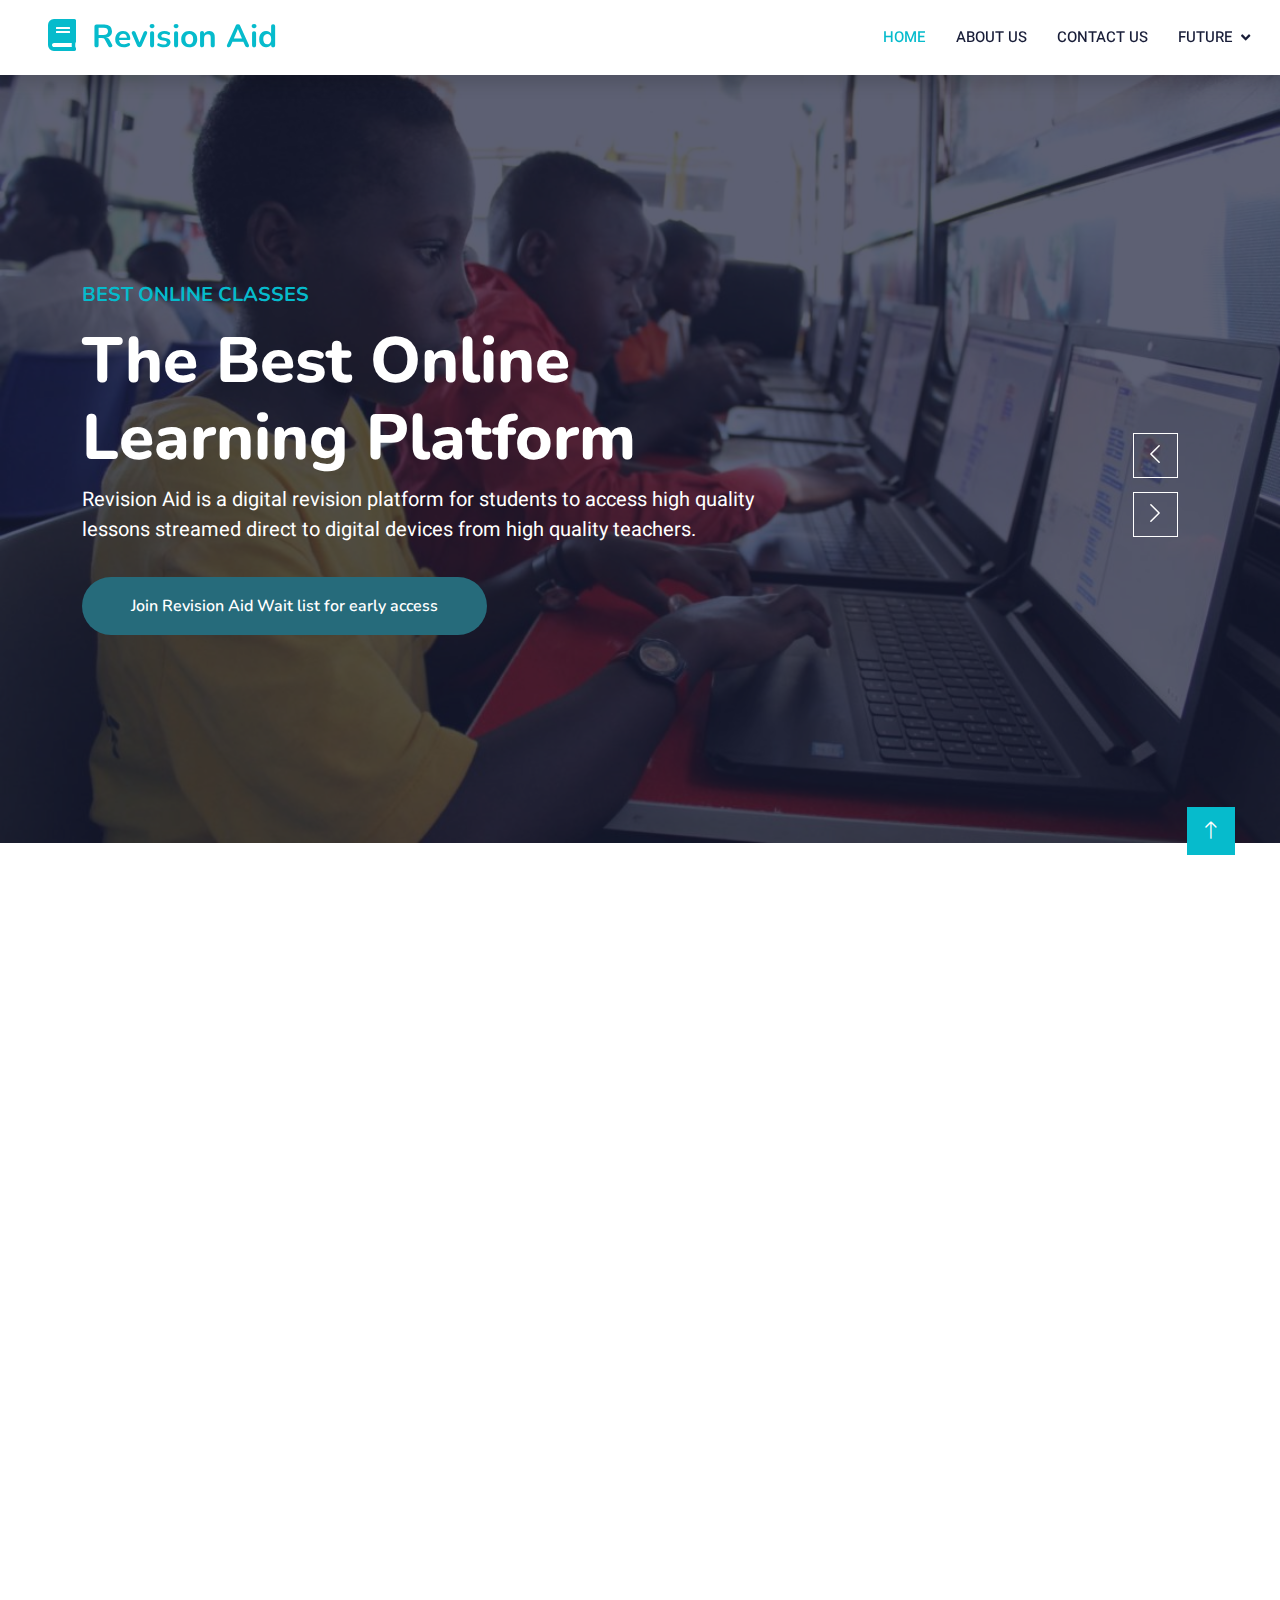
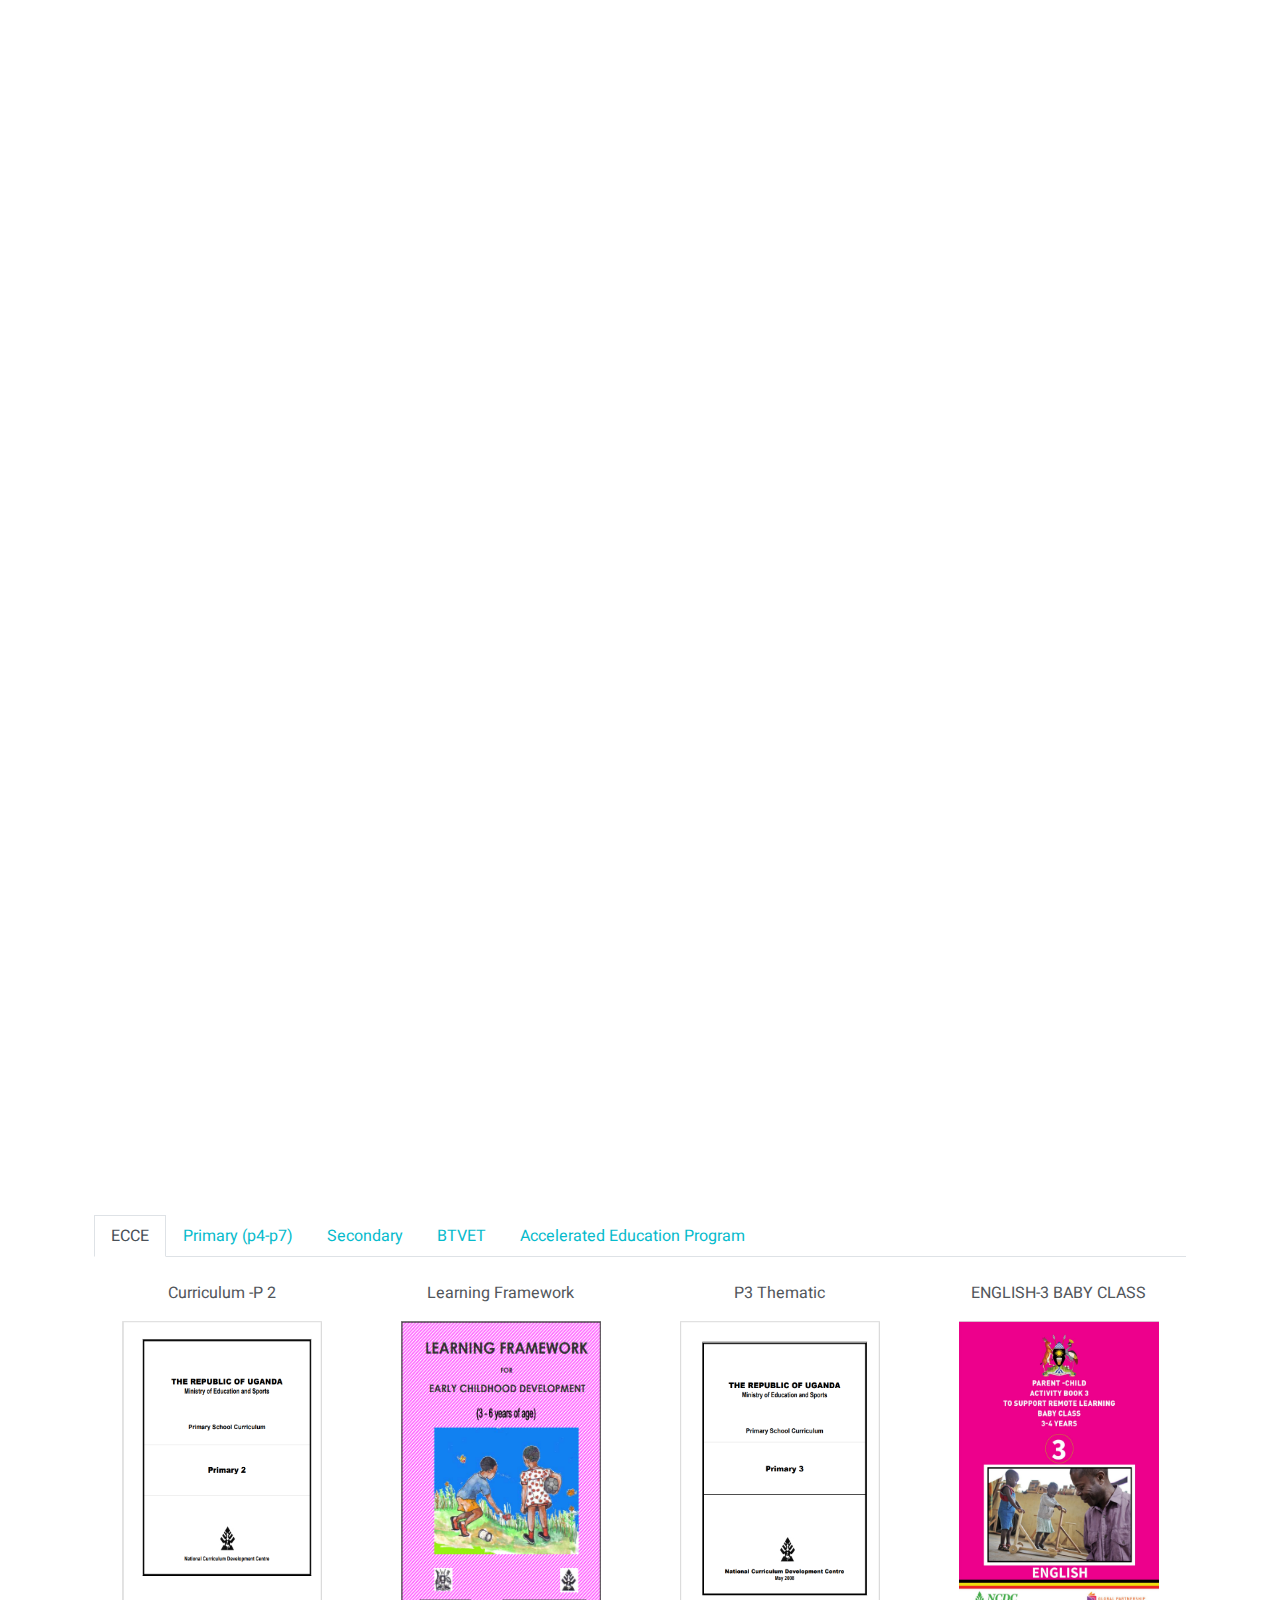
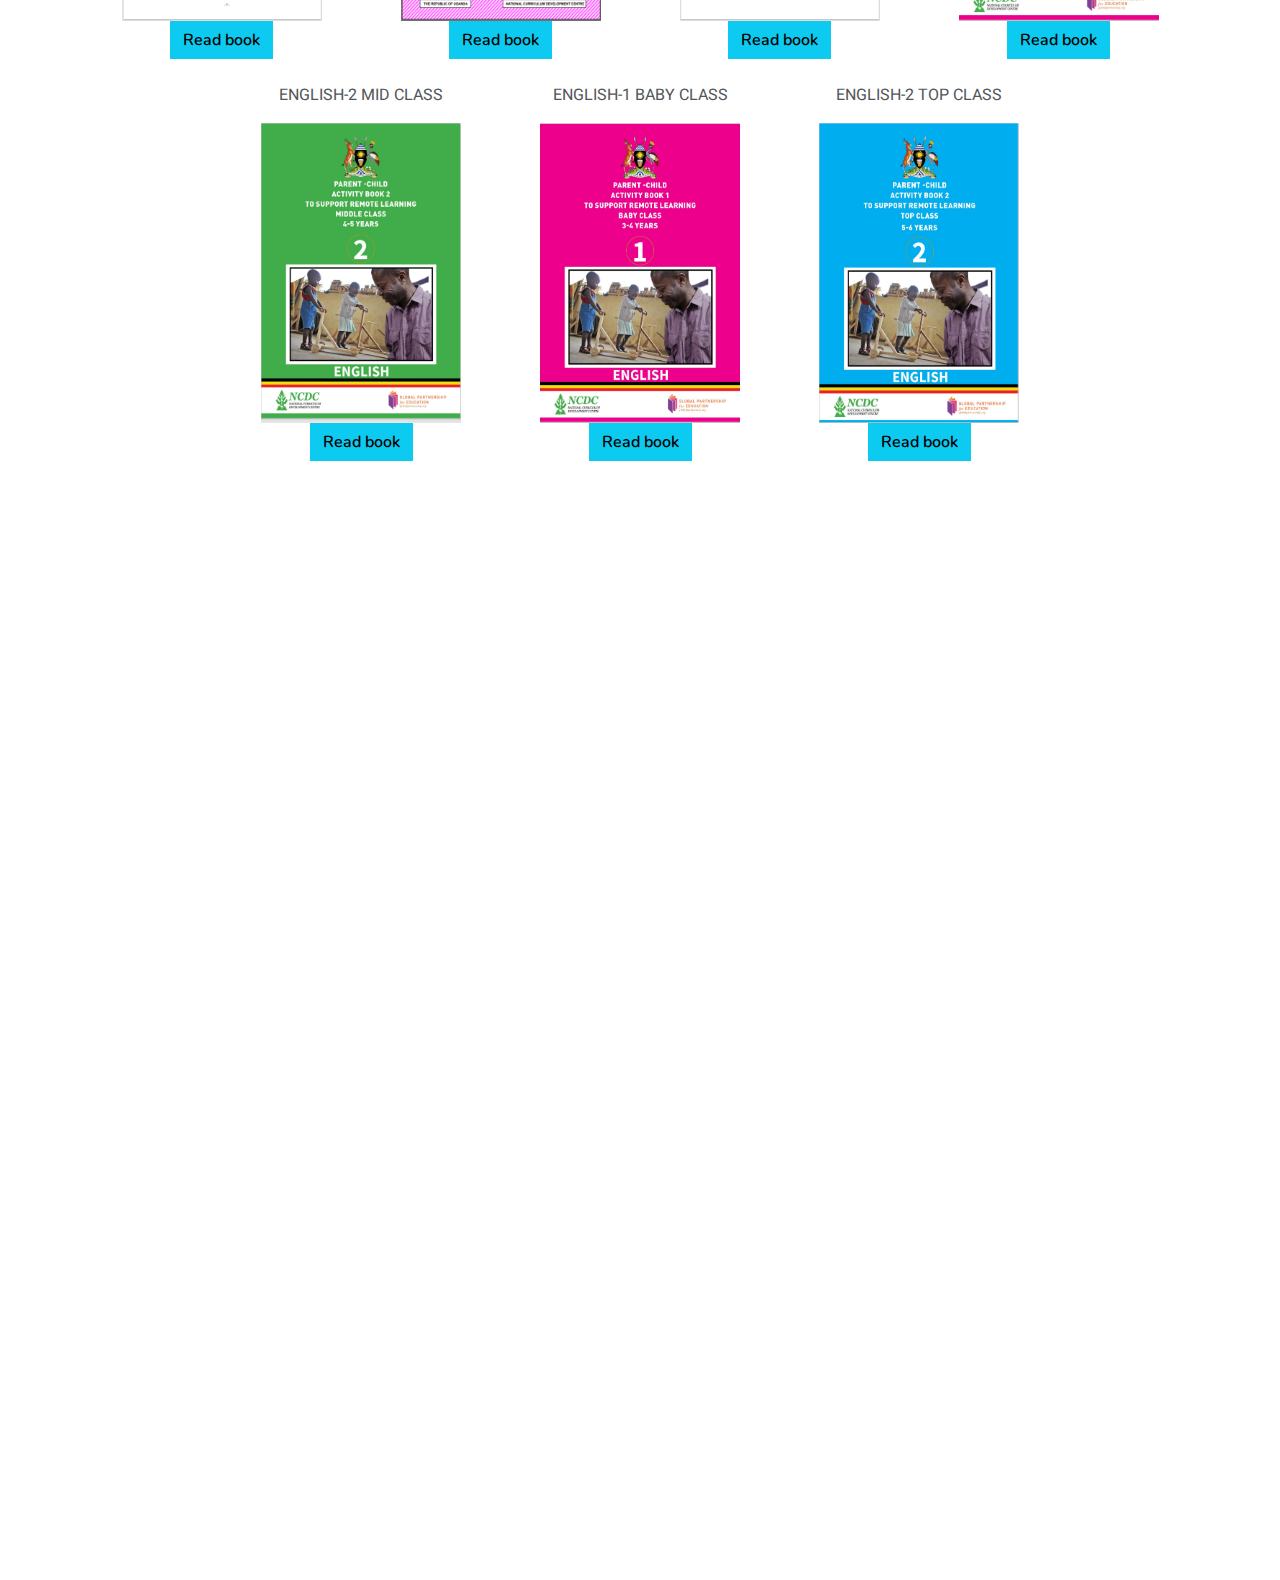
==== commit 7743cd14: "nav-bar update" ====
--- a/index.html
+++ b/index.html
@@ -58,14 +58,13 @@
                 <a href="about.html" class="nav-item nav-link">About Us</a>
                 <a href="contact.html" class="nav-item nav-link">Contact Us</a>
                 <div class="nav-item dropdown">
-                    <a href="#" class="nav-link dropdown-toggle" data-bs-toggle="dropdown">Download</a>
+                    <a href="#" class="nav-link dropdown-toggle" data-bs-toggle="dropdown">Future</a>
                     <div class="dropdown-menu fade-down m-0">
-                        <a href="#" class="dropdown-item">Adroid app</a>
-                        <a href="#" class="dropdown-item">Ios App</a>
-                    </div>
-                </div>
-            </div>
-            <a href="" class="btn btn-primary py-4 px-lg-5 d-none d-lg-block">Download App<i class="fa fa-arrow-right ms-3"></i></a>
+                        <a href="#" class="dropdown-item">SDG 4</a>
+                        <a href="#" class="dropdown-item">Schools by 2030</a>
+                    </div>
+                </div>
+            </div>
         </div>
     </nav>
     <!-- Navbar End -->
@@ -145,7 +144,7 @@
                         <div class="p-4">
                             <i class="fa fa-3x fa-book-open text-primary mb-4"></i>
                             <h5 class="mb-3">Book Library</h5>
-                            <p>Students and teachers can organise their learning programs for effiecency</p>
+                            <p>Students and teachers can organize their learning programs for efficiency</p>
                         </div>
                     </div>
                 </div>
@@ -250,7 +249,7 @@
         <div class="container">
             <div class="text-center wow fadeInUp" data-wow-delay="0.1s">
                 <h6 class="section-title bg-white text-center text-primary px-3">Schools Ebooks</h6>
-                <h1 class="mb-5">Schools new carriculum Ebooks </h1>
+                <h1 class="mb-5">Schools new curriculum Ebooks </h1>
             </div>
             <div class="container">
                     <ul class="nav nav-tabs">
@@ -411,7 +410,7 @@
                                             <ul>
                                                 <li><a href="#">O Level Curriculum (Revised, Competency-based)</a></li>
                                                 <li><a href="#">A Level Curriculum</a></li>
-                                                <li><a href="#">End of year Sample Assessment Items (S.1 & S.2)</a></li>
+                                                <li><a href="#">End of year Sample Assessment Items (S.1, S.2)</a></li>
                                                 <li><a href="#">Prototypes for Lower Secondary</a></li>
                                             </ul>
                                         </div>
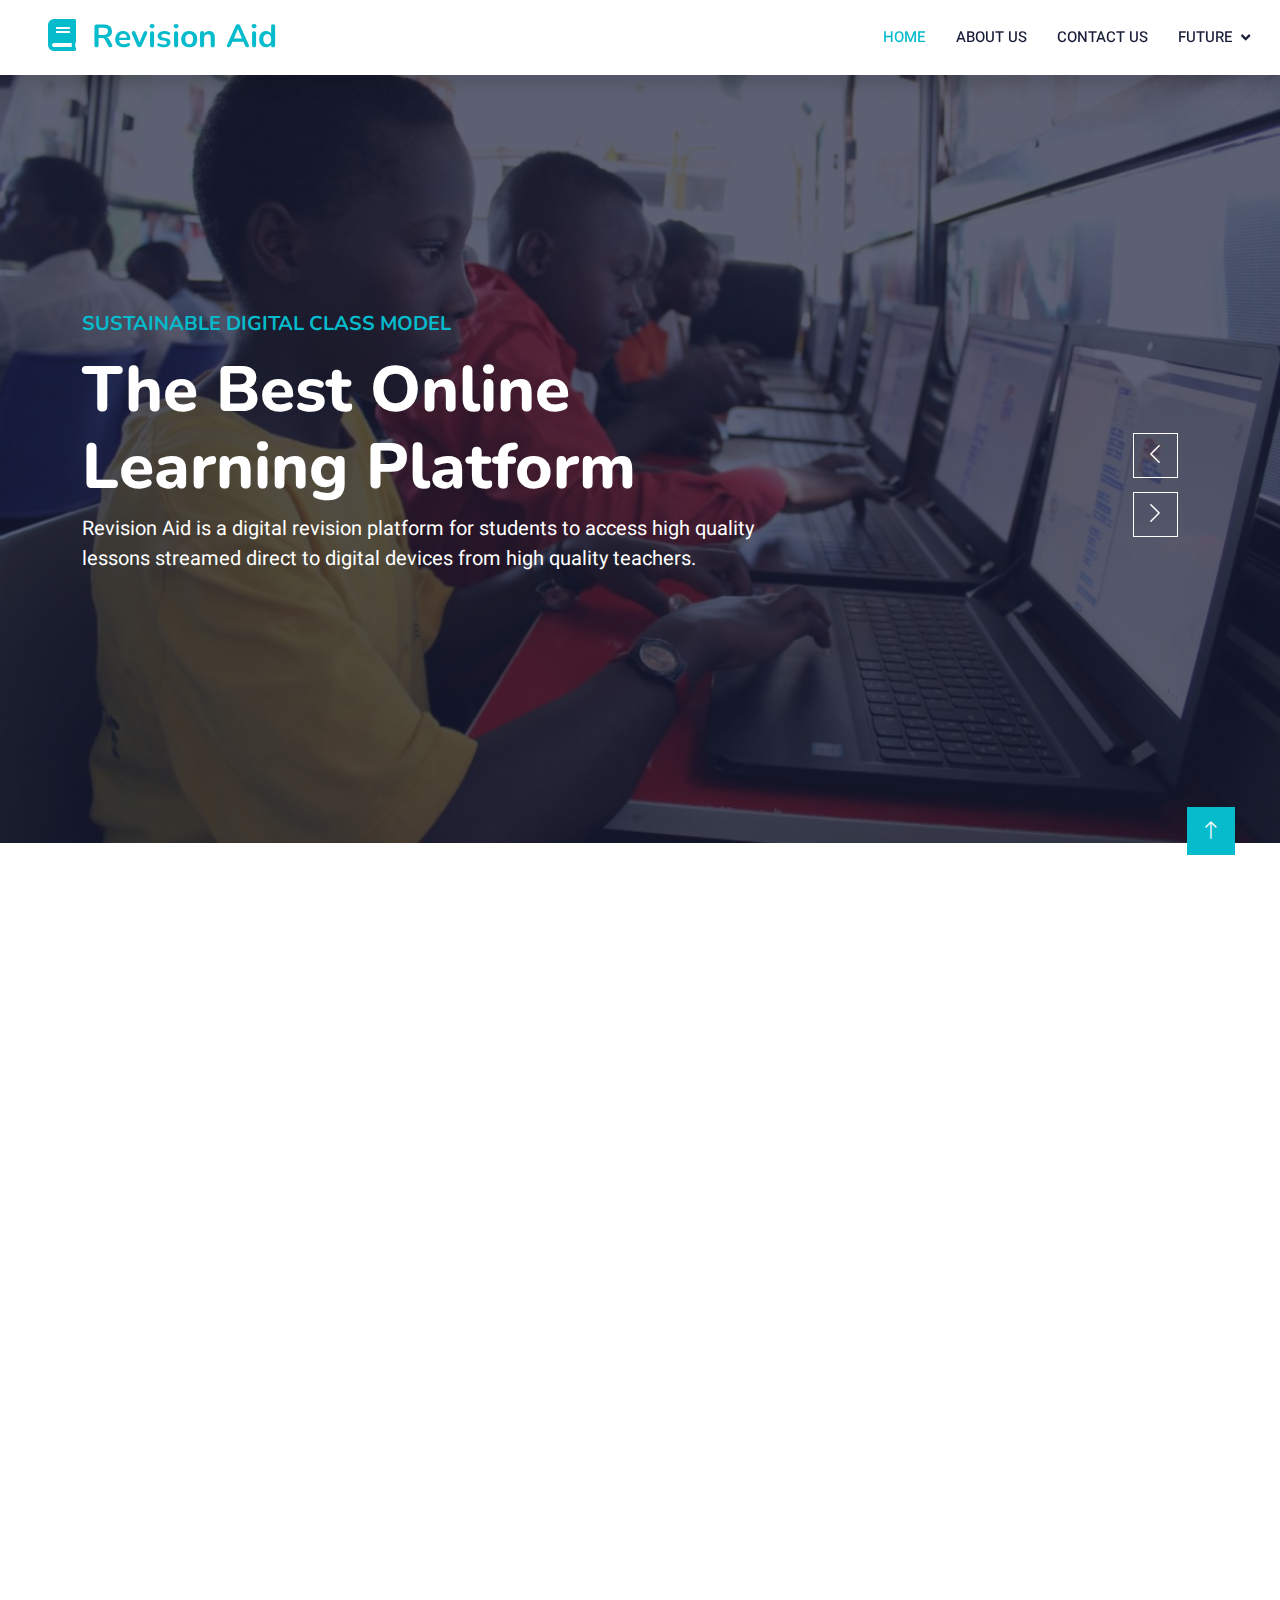
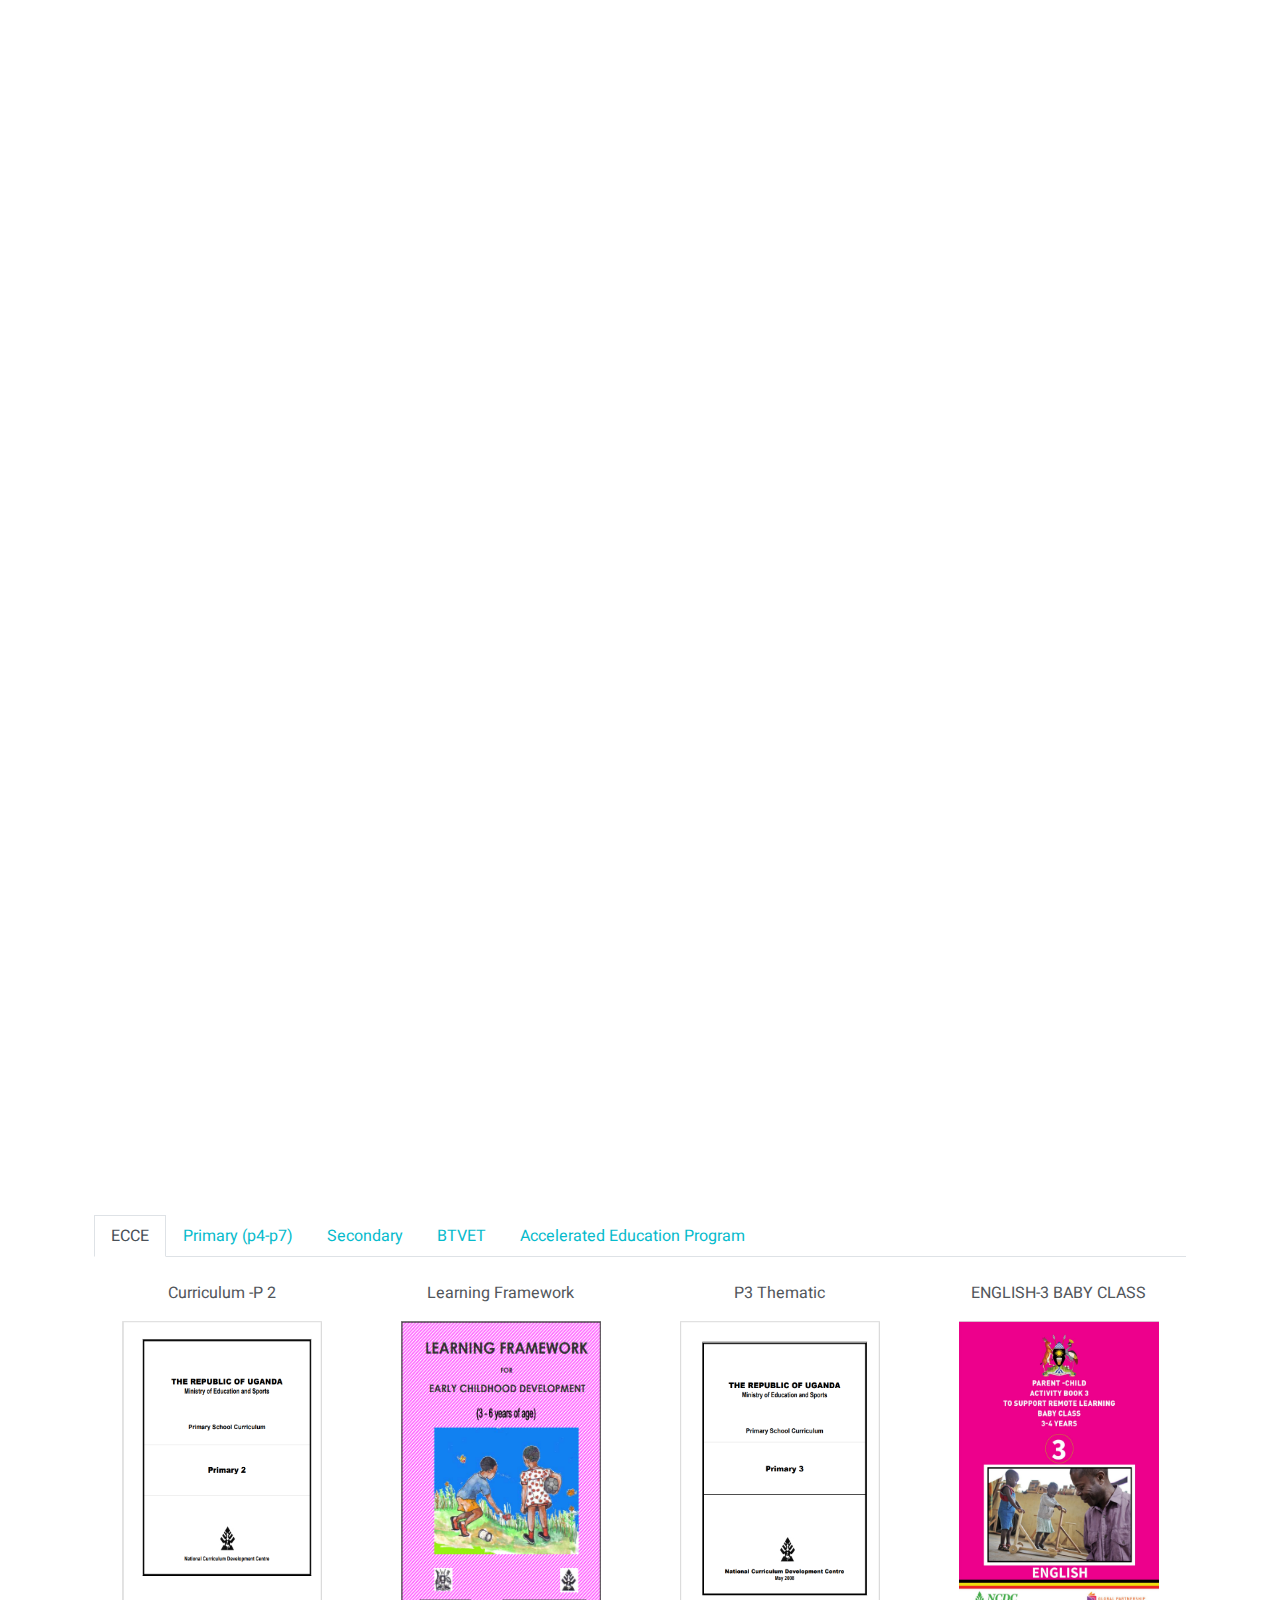
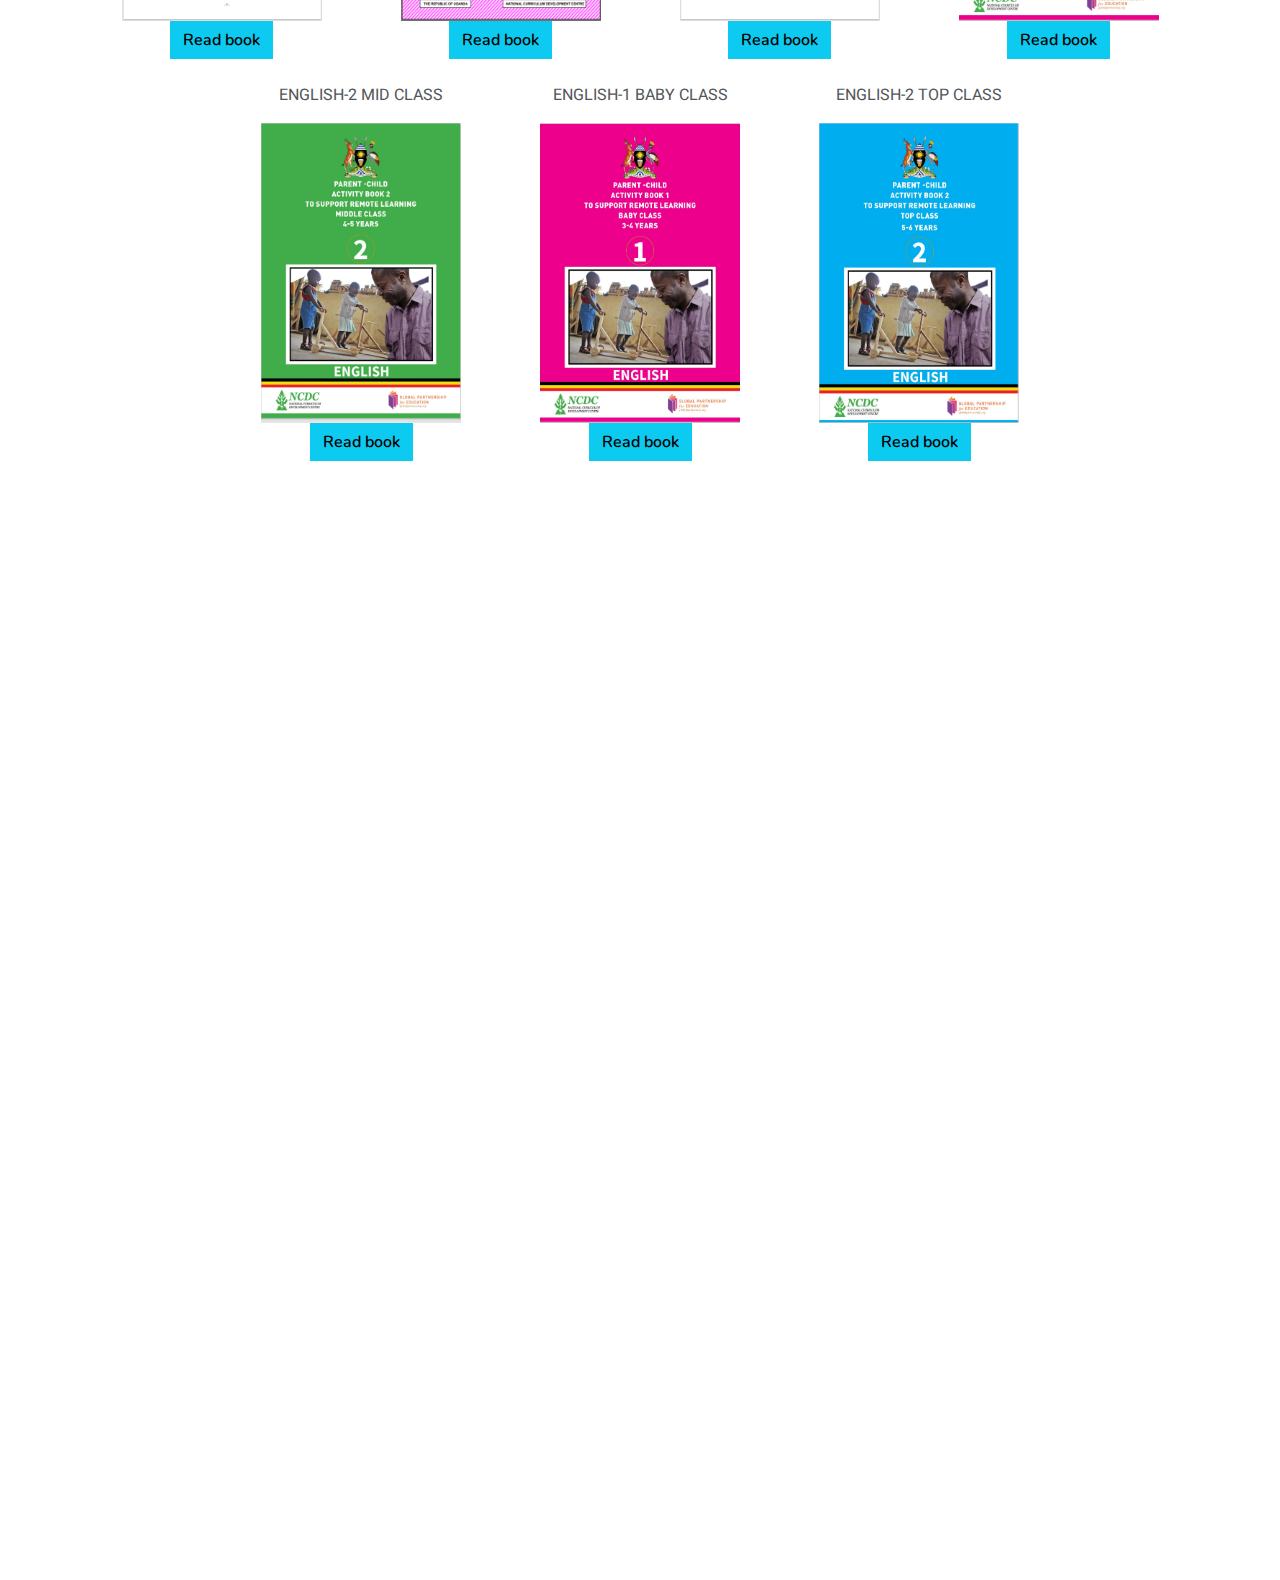
==== commit 83cfccd8: "intro changes on carousel" ====
--- a/index.html
+++ b/index.html
@@ -79,10 +79,9 @@
                     <div class="container">
                         <div class="row justify-content-start">
                             <div class="col-sm-10 col-lg-8">
-                                <h5 class="text-primary text-uppercase mb-3 animated slideInDown">Best Online Classes</h5>
+                                <h5 class="text-primary text-uppercase mb-3 animated slideInDown">Sustainable Digital class Model</h5>
                                 <h1 class="display-3 text-white animated slideInDown">The Best Online Learning Platform</h1>
-                                <p class="fs-5 text-white mb-4 pb-2">Revision Aid is a digital revision platform for students to access high quality lessons streamed direct to digital devices from high quality teachers.</p>
-                                <a href="https://form.zootools.co/go/4qgac8iY3LlUblmgVTlq" data-waitlist-id="4qgac8iY3LlUblmgVTlq" class="btn py-md-3 px-md-5 me-3 animated slideInLeft" style="color:#fff;background-color:#266b7b;border-radius:35px;">Join Revision Aid Wait list for early access</a>  
+                                <p class="fs-5 text-white mb-4 pb-2">Revision Aid is a digital revision platform for students to access high quality lessons streamed direct to digital devices from high quality teachers.</p> 
                             </div>
                         </div>
                     </div>
@@ -97,7 +96,6 @@
                                 <h5 class="text-primary text-uppercase mb-3 animated slideInDown">Best Online classes</h5>
                                 <h1 class="display-3 text-white animated slideInDown">Get Educated Online From Your device</h1>
                                 <p class="fs-5 text-white mb-4 pb-2">Revision Aid is a digital revision platform for students to access high quality lessons streamed direct to digital devices from high quality teachers.</p>
-                                <a href="https://form.zootools.co/go/4qgac8iY3LlUblmgVTlq" data-waitlist-id="4qgac8iY3LlUblmgVTlq" class="btn py-md-3 px-md-5 me-3 animated slideInLeft" style="color:#fff;background-color:#266b7b;border-radius:35px;">Join Revision Aid Wait list for early access</a>  
                             </div>
                         </div>
                     </div>
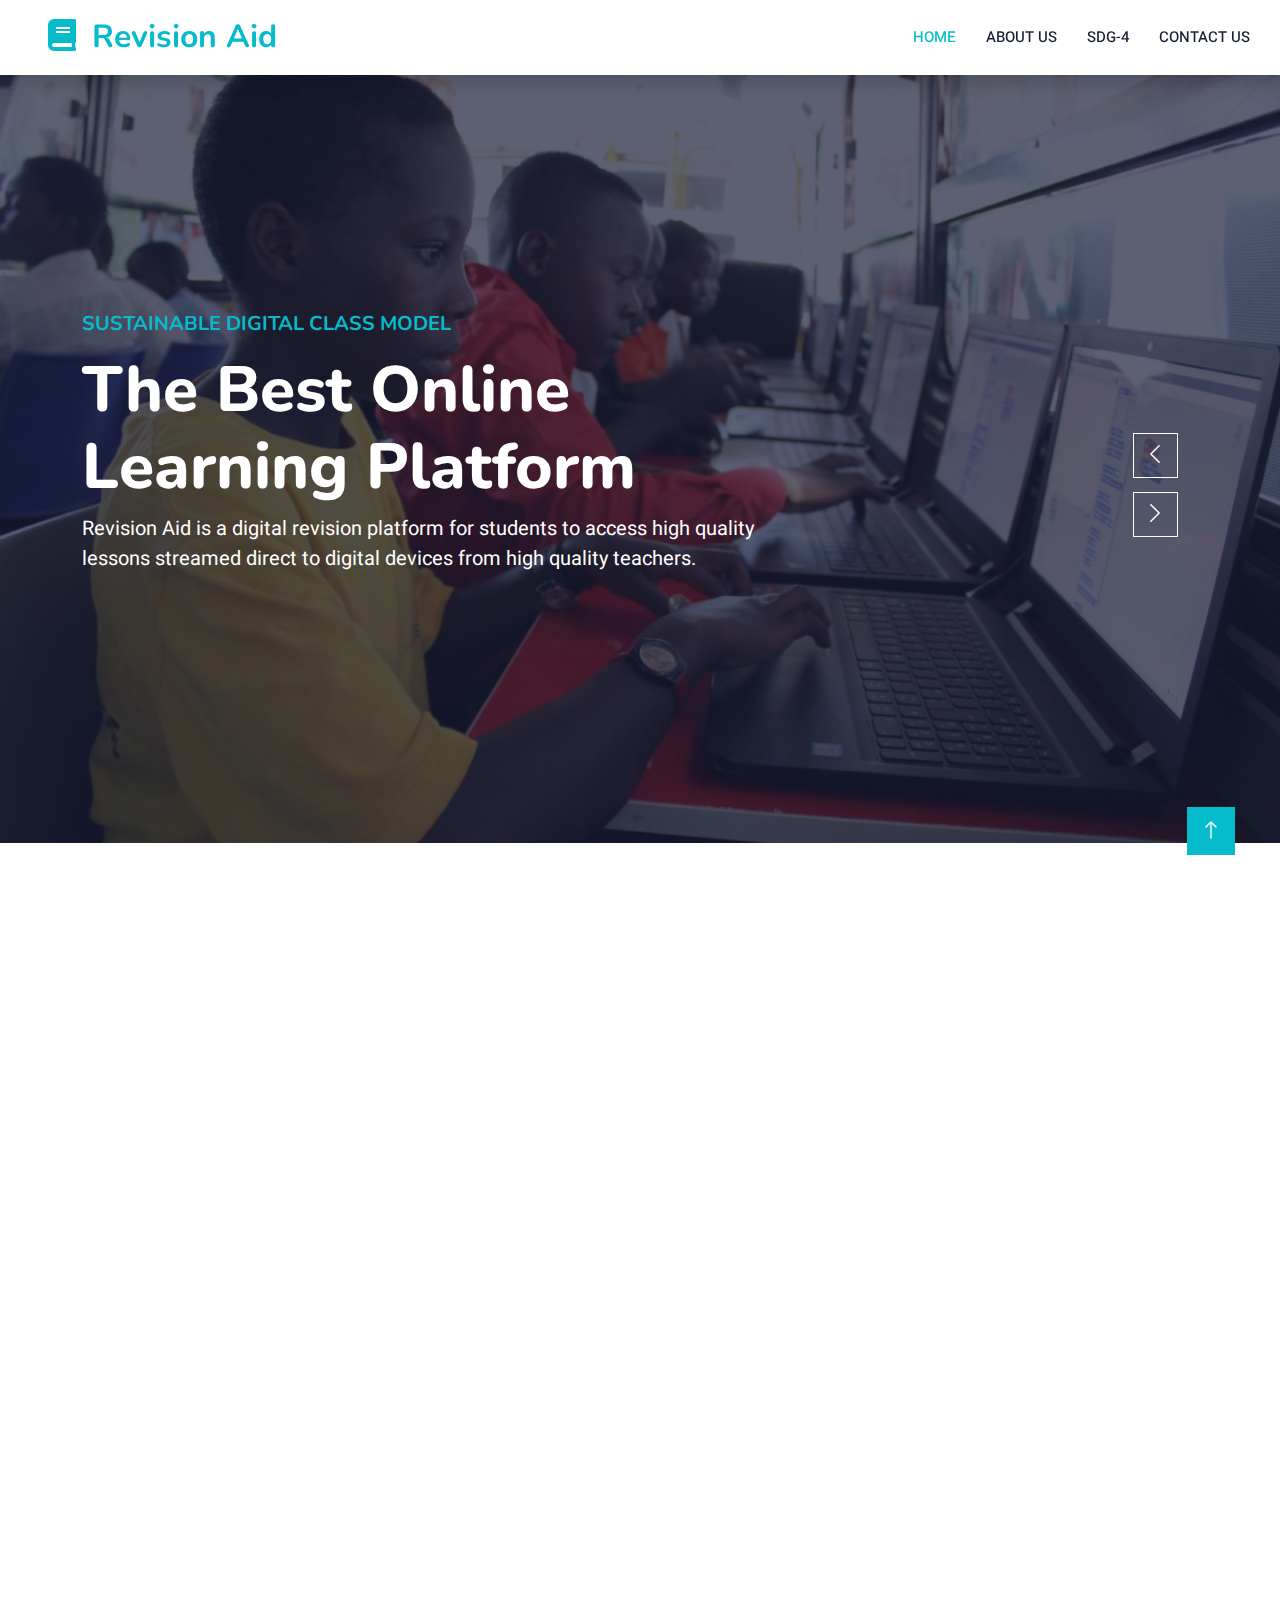
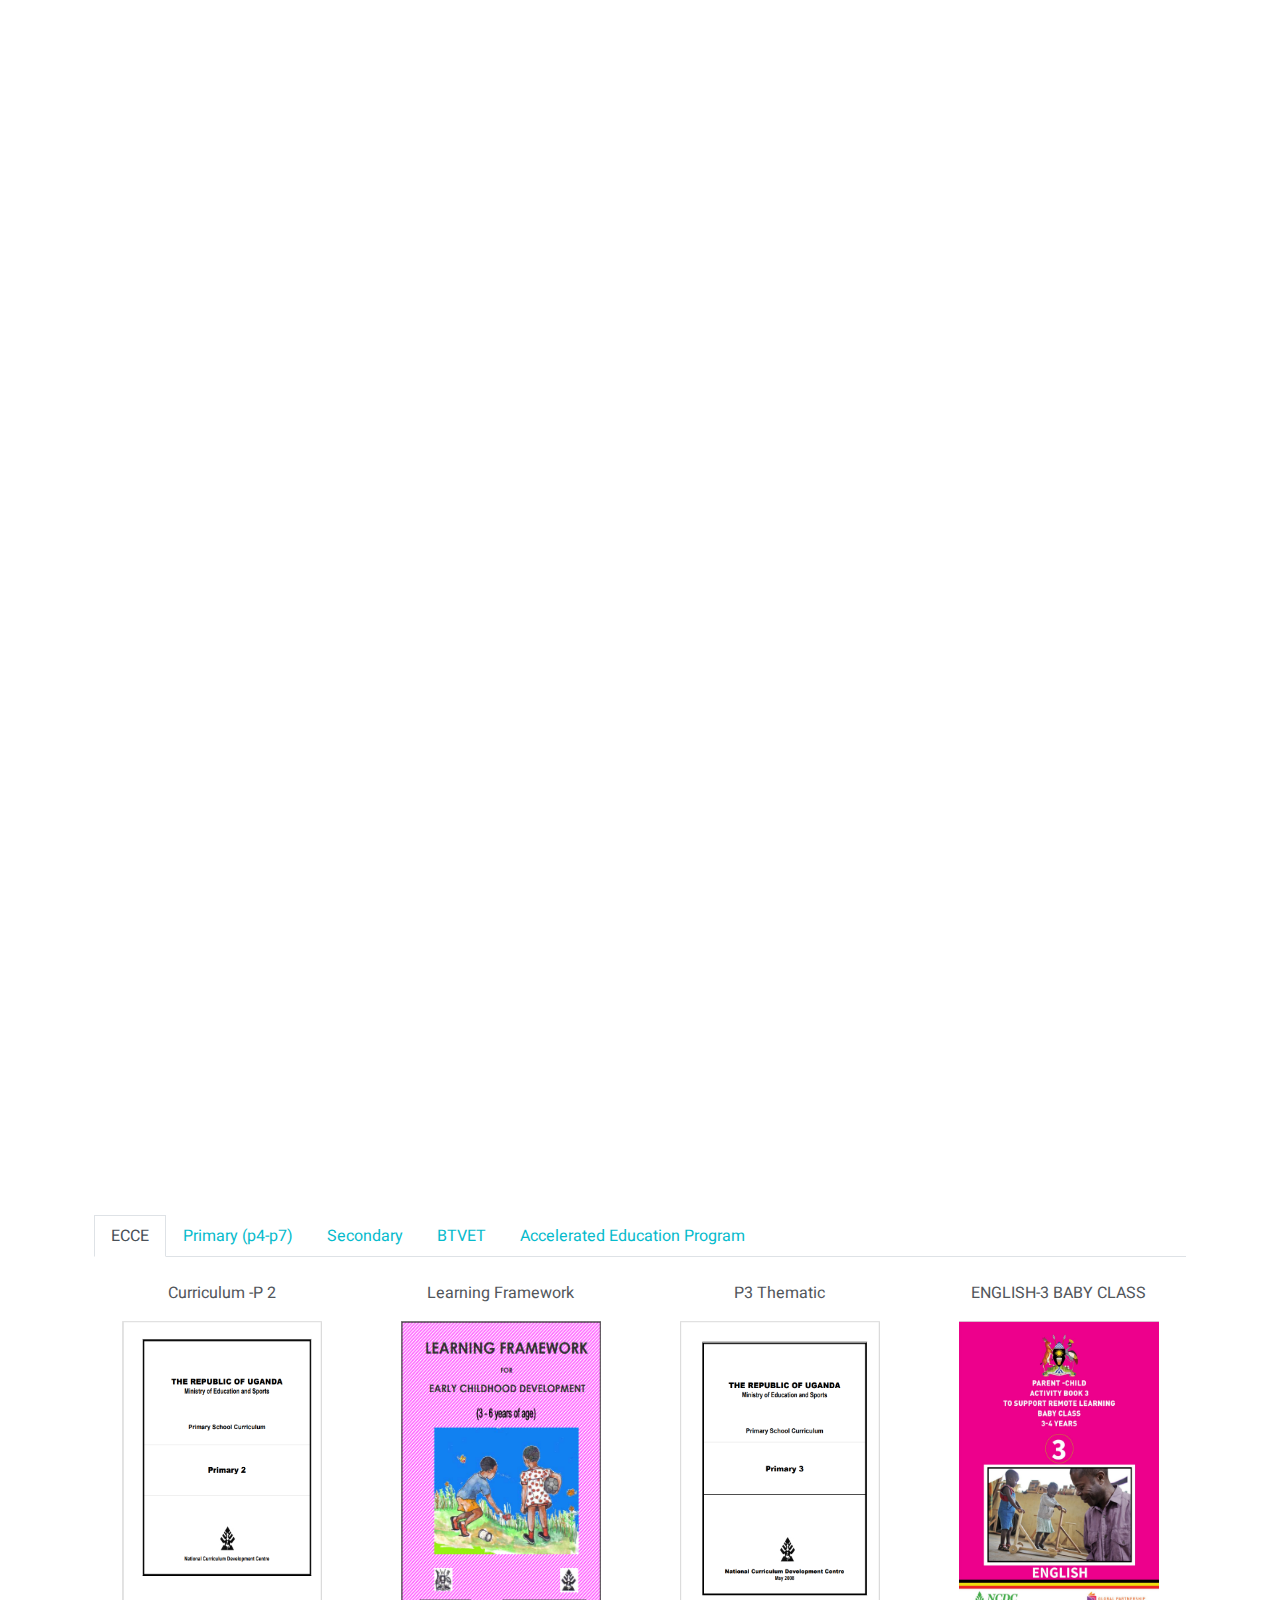
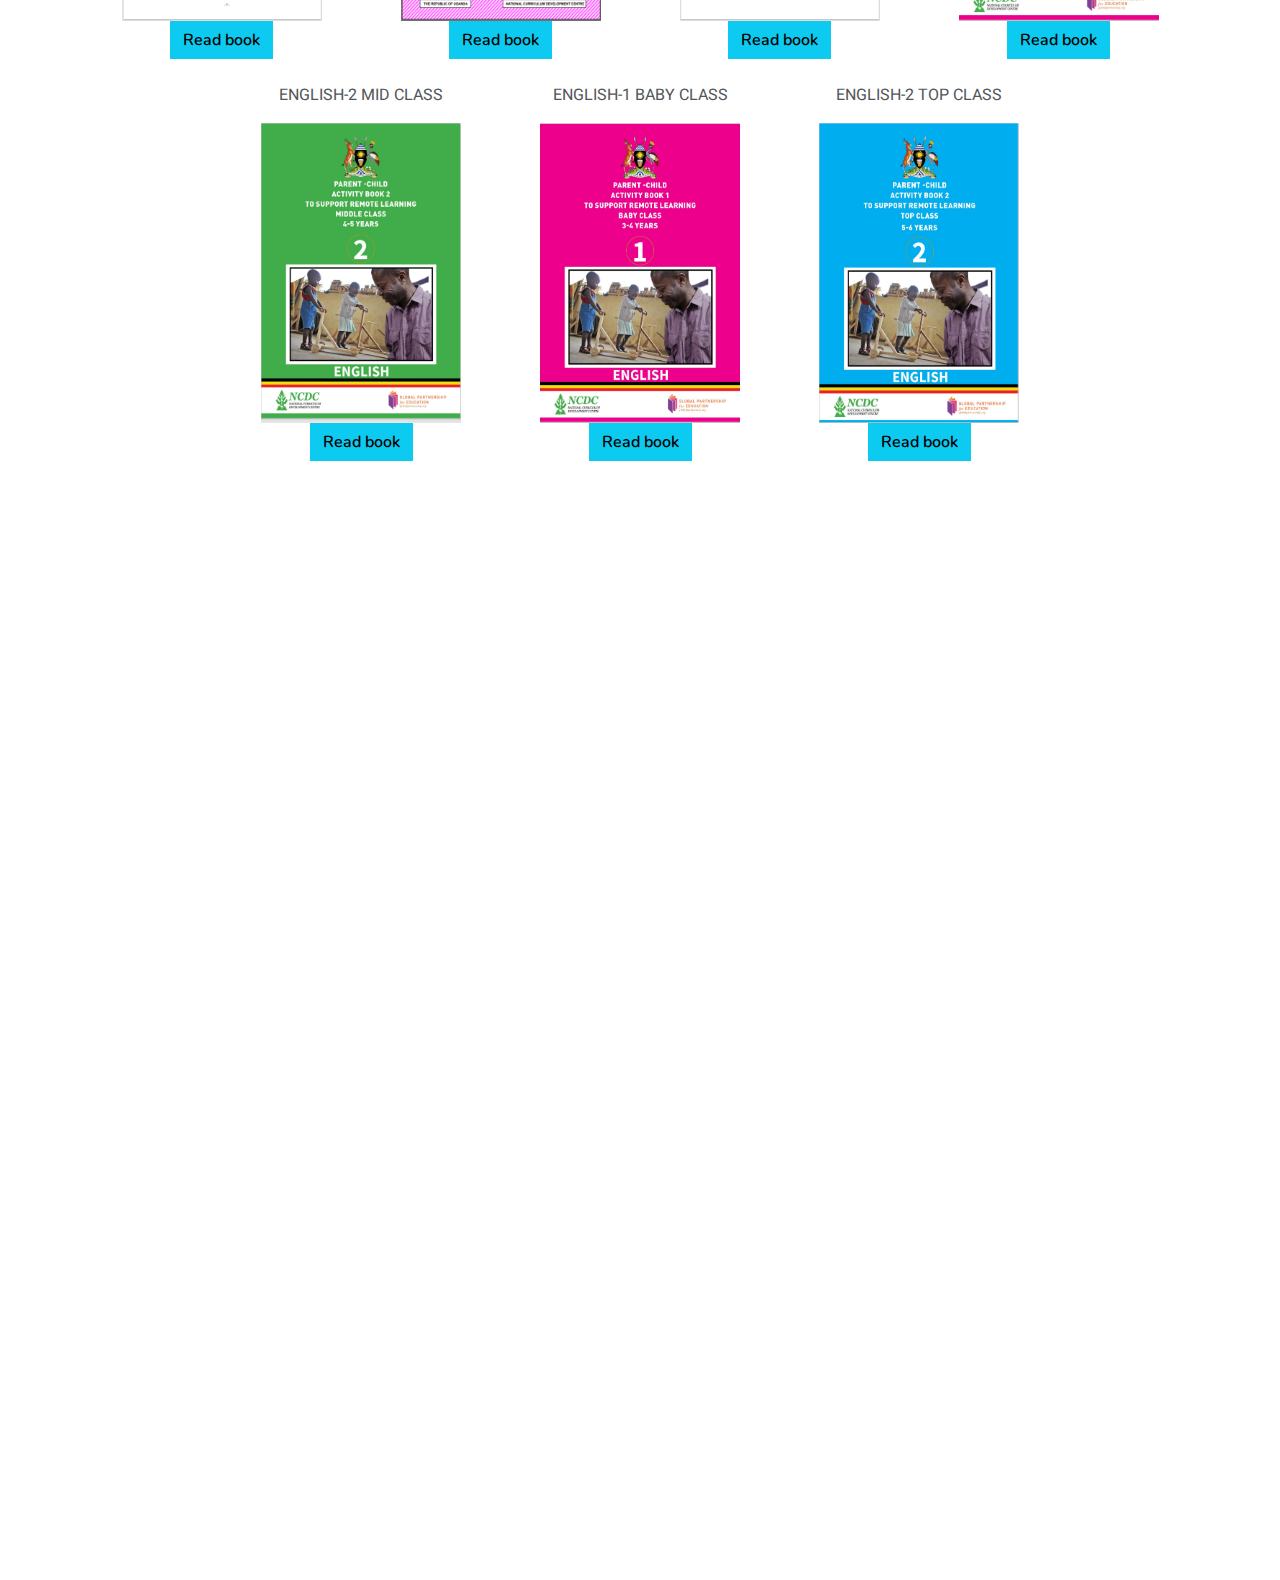
==== commit 2861969a: "home and about_us page also added new image in team folder" ====
--- a/index.html
+++ b/index.html
@@ -56,14 +56,8 @@
             <div class="navbar-nav ms-auto p-4 p-lg-0">
                 <a href="index.html" class="nav-item nav-link active">Home</a>
                 <a href="about.html" class="nav-item nav-link">About Us</a>
-                <a href="contact.html" class="nav-item nav-link">Contact Us</a>
-                <div class="nav-item dropdown">
-                    <a href="#" class="nav-link dropdown-toggle" data-bs-toggle="dropdown">Future</a>
-                    <div class="dropdown-menu fade-down m-0">
-                        <a href="#" class="dropdown-item">SDG 4</a>
-                        <a href="#" class="dropdown-item">Schools by 2030</a>
-                    </div>
-                </div>
+                <a href="#" class="nav-item nav-link">SDG-4</a>
+                <a href="contact.html" class="nav-item nav-link">Contact Us</a>                
             </div>
         </div>
     </nav>
@@ -93,8 +87,8 @@
                     <div class="container">
                         <div class="row justify-content-start">
                             <div class="col-sm-10 col-lg-8">
-                                <h5 class="text-primary text-uppercase mb-3 animated slideInDown">Best Online classes</h5>
-                                <h1 class="display-3 text-white animated slideInDown">Get Educated Online From Your device</h1>
+                                <h5 class="text-primary text-uppercase mb-3 animated slideInDown">Empowering Schools Through Digital Transformation</h5>
+                                <h1 class="display-3 text-white animated slideInDown">Education Online From Your device</h1>
                                 <p class="fs-5 text-white mb-4 pb-2">Revision Aid is a digital revision platform for students to access high quality lessons streamed direct to digital devices from high quality teachers.</p>
                             </div>
                         </div>
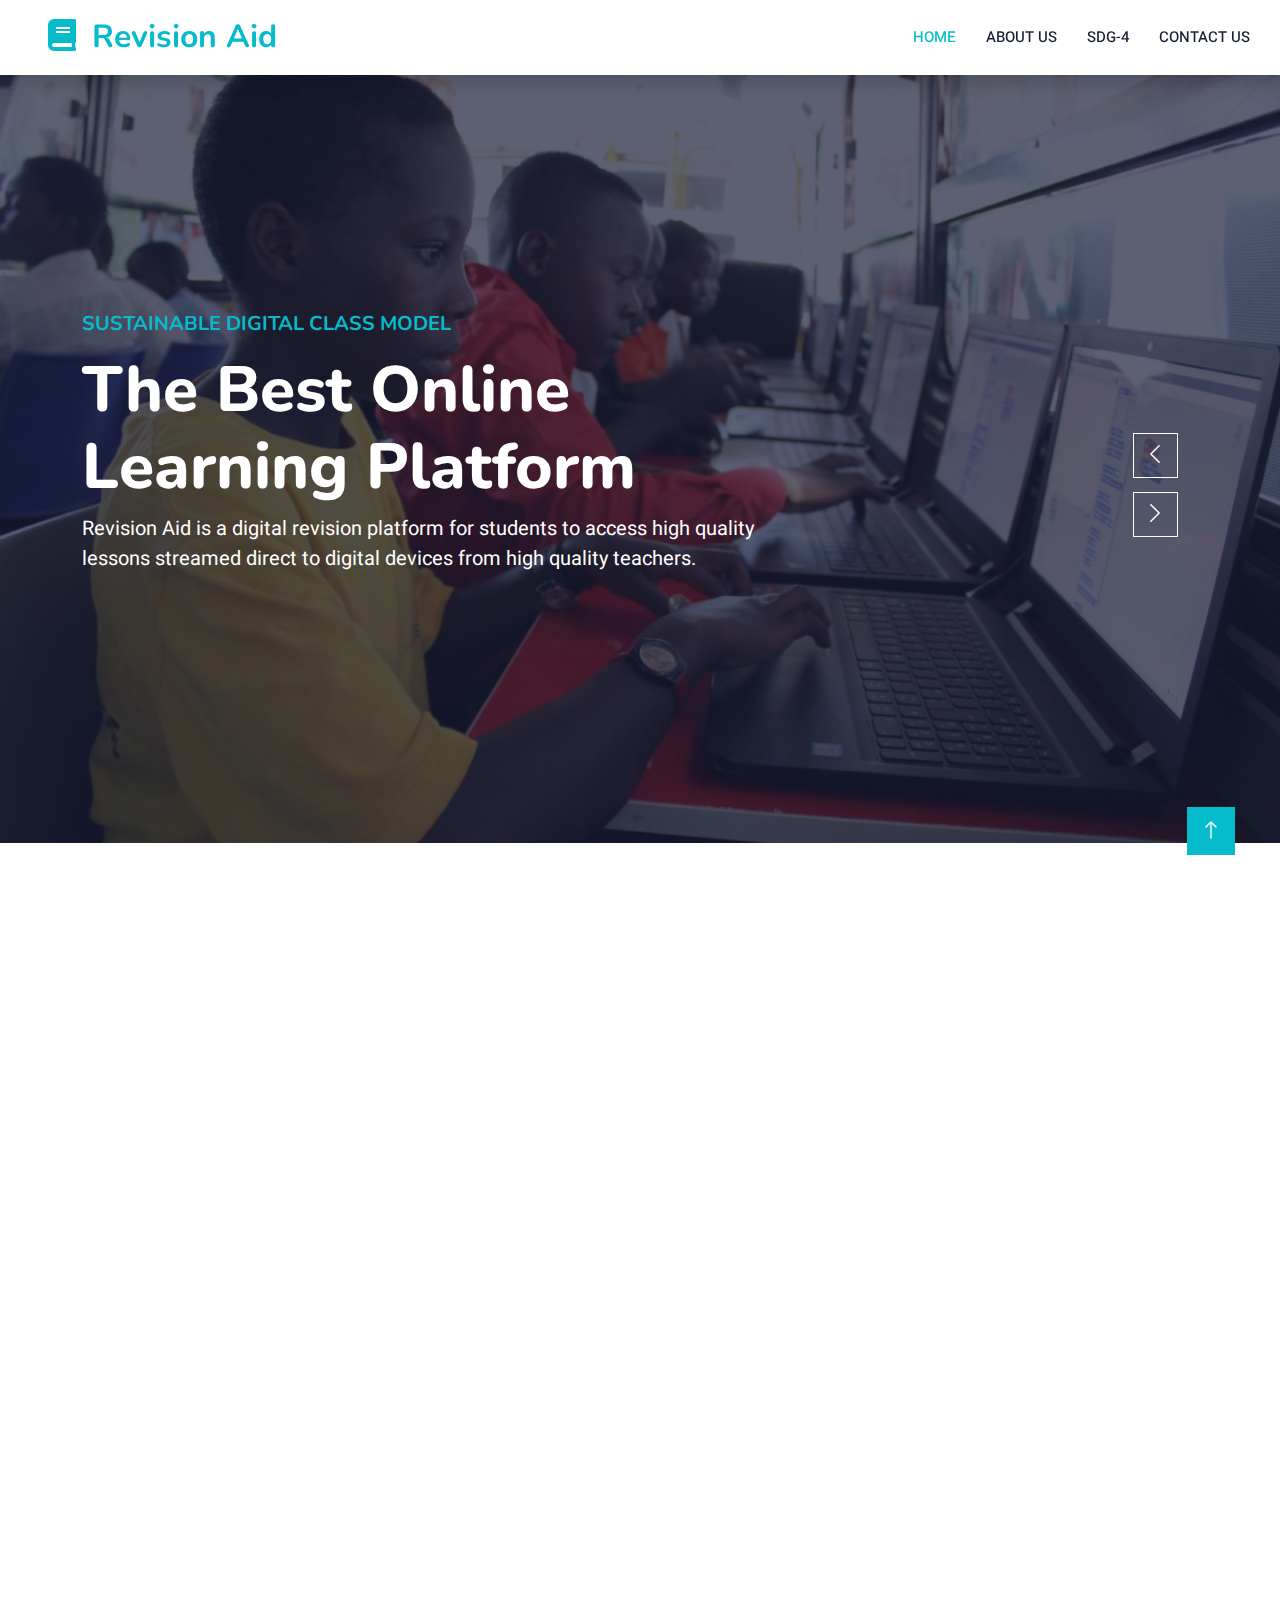
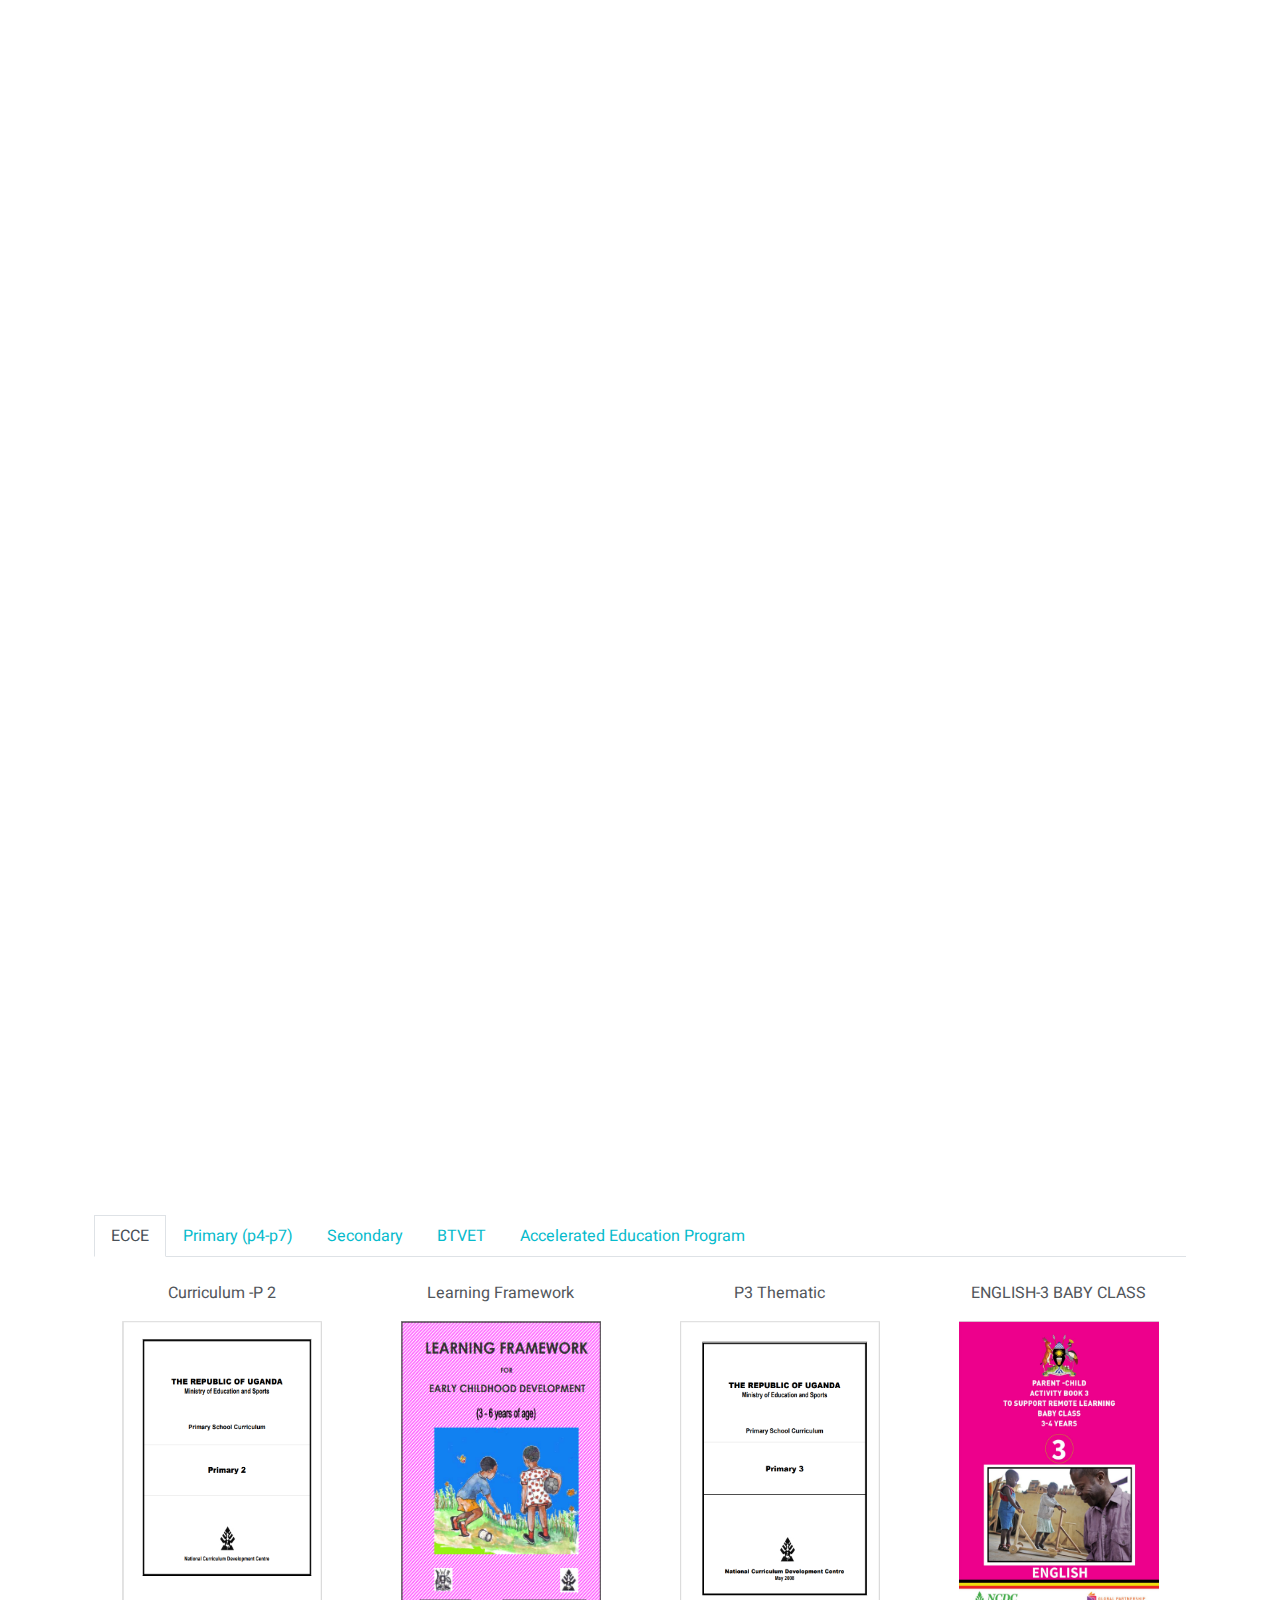
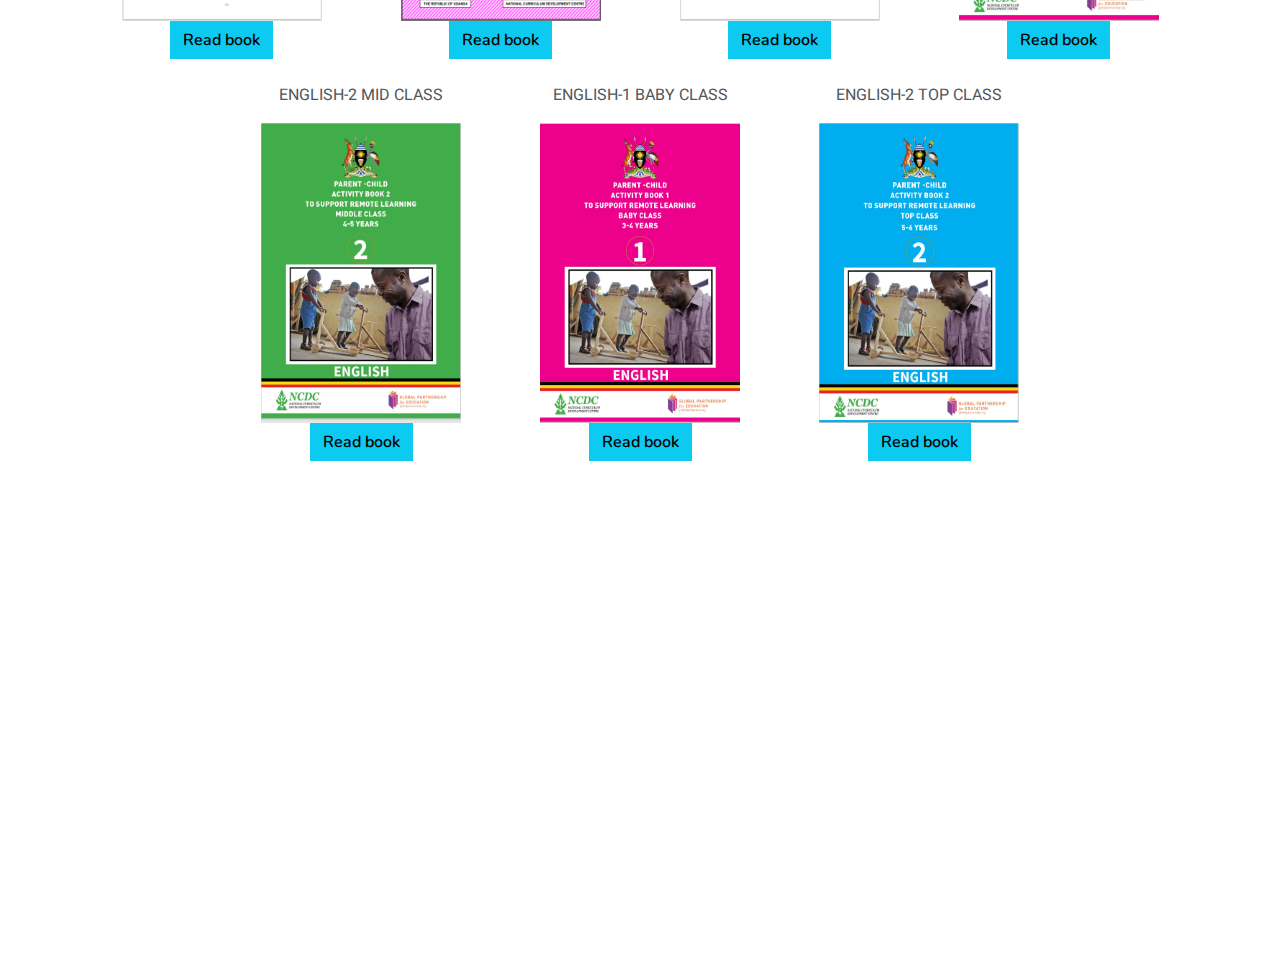
==== commit 8e2a1d5d: "Updated the navbar for new page" ====
--- a/index.html
+++ b/index.html
@@ -56,7 +56,7 @@
             <div class="navbar-nav ms-auto p-4 p-lg-0">
                 <a href="index.html" class="nav-item nav-link active">Home</a>
                 <a href="about.html" class="nav-item nav-link">About Us</a>
-                <a href="#" class="nav-item nav-link">SDG-4</a>
+                <a href="sdf4.html" class="nav-item nav-link">SDG-4</a>
                 <a href="contact.html" class="nav-item nav-link">Contact Us</a>                
             </div>
         </div>
@@ -435,92 +435,6 @@
     </div>
     <!-- Ebooks End -->
 
-
-    <!-- Team Start -->
-    <div class="container-xxl py-5">
-        <div class="container">
-            <div class="text-center wow fadeInUp" data-wow-delay="0.1s">
-                <h6 class="section-title bg-white text-center text-primary px-3">Revision Team</h6>
-                <h1 class="mb-5">Expert Team</h1>
-            </div>
-            <div class="row g-4">
-                <div class="col-lg-3 col-md-6 wow fadeInUp" data-wow-delay="0.1s">
-                    <div class="team-item bg-light">
-                        <div class="overflow-hidden">
-                            <img class="img-fluid" src="team/elvor.jpeg" alt="">
-                        </div>
-                        <div class="position-relative d-flex justify-content-center" style="margin-top: -23px;">
-                            <div class="bg-light d-flex justify-content-center pt-2 px-1">
-                                <a class="btn btn-sm-square btn-primary mx-1" href=""><i class="fab fa-facebook-f"></i></a>
-                                <a class="btn btn-sm-square btn-primary mx-1" href=""><i class="fab fa-twitter"></i></a>
-                                <a class="btn btn-sm-square btn-primary mx-1" href=""><i class="fab fa-instagram"></i></a>
-                            </div>
-                        </div>
-                        <div class="text-center p-4">
-                            <h5 class="mb-0">Ssemaganda Elvis</h5>
-                            <small>CEO/Founder</small>
-                        </div>
-                    </div>
-                </div>
-                <div class="col-lg-3 col-md-6 wow fadeInUp" data-wow-delay="0.3s">
-                    <div class="team-item bg-light">
-                        <div class="overflow-hidden">
-                            <img class="img-fluid" src="team/jonah.jpg" alt="">
-                        </div>
-                        <div class="position-relative d-flex justify-content-center" style="margin-top: -23px;">
-                            <div class="bg-light d-flex justify-content-center pt-2 px-1">
-                                <a class="btn btn-sm-square btn-primary mx-1" href=""><i class="fab fa-facebook-f"></i></a>
-                                <a class="btn btn-sm-square btn-primary mx-1" href=""><i class="fab fa-twitter"></i></a>
-                                <a class="btn btn-sm-square btn-primary mx-1" href=""><i class="fab fa-instagram"></i></a>
-                            </div>
-                        </div>
-                        <div class="text-center p-4">
-                            <h5 class="mb-0">Ssewaguma Jonathan</h5>
-                            <small>Developer</small>
-                        </div>
-                    </div>
-                </div>
-                <div class="col-lg-3 col-md-6 wow fadeInUp" data-wow-delay="0.5s">
-                    <div class="team-item bg-light">
-                        <div class="overflow-hidden">
-                            <img class="img-fluid" src="team/sara.jpg" alt="">
-                        </div>
-                        <div class="position-relative d-flex justify-content-center" style="margin-top: -23px;">
-                            <div class="bg-light d-flex justify-content-center pt-2 px-1">
-                                <a class="btn btn-sm-square btn-primary mx-1" href=""><i class="fab fa-facebook-f"></i></a>
-                                <a class="btn btn-sm-square btn-primary mx-1" href=""><i class="fab fa-twitter"></i></a>
-                                <a class="btn btn-sm-square btn-primary mx-1" href=""><i class="fab fa-instagram"></i></a>
-                            </div>
-                        </div>
-                        <div class="text-center p-4">
-                            <h5 class="mb-0">Sara Jones</h5>
-                            <small>Market Lead</small>
-                        </div>
-                    </div>
-                </div>
-                <div class="col-lg-3 col-md-6 wow fadeInUp" data-wow-delay="0.7s">
-                    <div class="team-item bg-light">
-                        <div class="overflow-hidden">
-                            <img class="img-fluid" src="team/anatoli.jpg" alt="">
-                        </div>
-                        <div class="position-relative d-flex justify-content-center" style="margin-top: -23px;">
-                            <div class="bg-light d-flex justify-content-center pt-2 px-1">
-                                <a class="btn btn-sm-square btn-primary mx-1" href=""><i class="fab fa-facebook-f"></i></a>
-                                <a class="btn btn-sm-square btn-primary mx-1" href=""><i class="fab fa-twitter"></i></a>
-                                <a class="btn btn-sm-square btn-primary mx-1" href=""><i class="fab fa-instagram"></i></a>
-                            </div>
-                        </div>
-                        <div class="text-center p-4">
-                            <h5 class="mb-0">Anatoli Kiligwajo</h5>
-                            <small>Mentor/Advisor</small>
-                        </div>
-                    </div>
-                </div>
-            </div>
-        </div>
-    </div>
-    <!-- Team End -->
-
 <!-- 
     Testimonial Start 
     <div class="container-xxl py-5 wow fadeInUp" data-wow-delay="0.1s">
